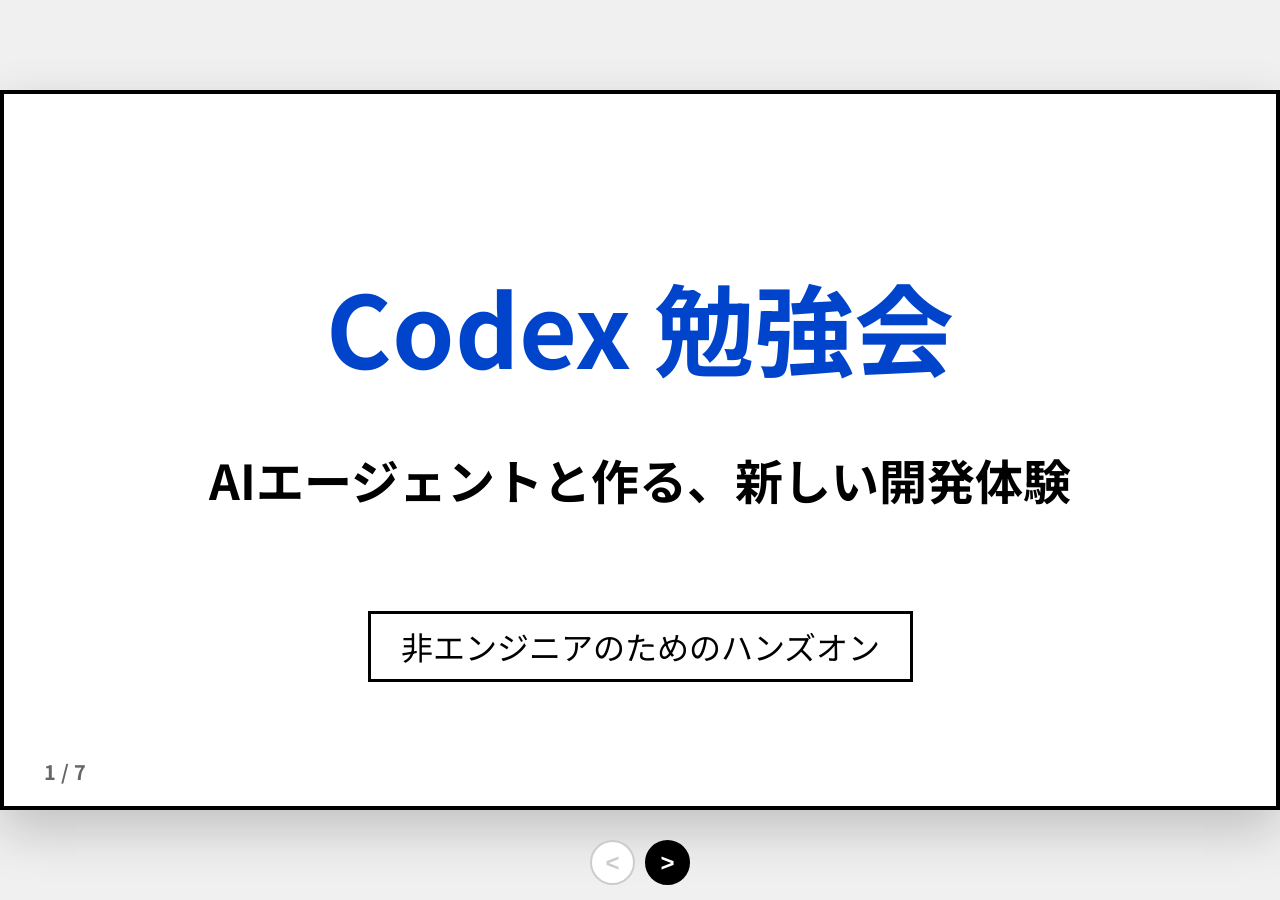
==== docs/index.html @ d0d8f5f4 "refactor(docs): スライドページをpublicからdocsへ移動 - public/index.html を削除  - docs/index.html を追加" ====
<!doctype html>
<html lang="ja">
  <head>
    <meta charset="UTF-8" />
    <meta name="viewport" content="width=device-width, initial-scale=1.0" />
    <title>Codex 勉強会 発表用スライド (16:9 高コントラスト)</title>
    <link rel="preconnect" href="https://fonts.googleapis.com" />
    <link rel="preconnect" href="https://fonts.gstatic.com" crossorigin />
    <link
      href="https://fonts.googleapis.com/css2?family=Noto+Sans+JP:wght@400;700&display=swap"
      rel="stylesheet"
    />
    <link
      rel="stylesheet"
      href="https://cdnjs.cloudflare.com/ajax/libs/font-awesome/6.5.1/css/all.min.css"
    />
    <style>
      /* 1. THE SETUP */
      * {
        box-sizing: border-box;
      }
      body {
        background-color: #f0f0f0;
        margin: 0;
        display: flex;
        flex-direction: column;
        align-items: center;
        justify-content: center;
        min-height: 100vh;
        font-family: "Noto Sans JP", sans-serif;
        overflow: hidden;
      }

      /* 2. SLIDE CONTAINER (16:9 Aspect Ratio) */
      .presentation-viewport {
        width: 1280px;
        height: 720px;
        background-color: #ffffff;
        border: 4px solid #000000;
        position: relative;
        box-shadow: 0 20px 50px rgba(0, 0, 0, 0.2);
        display: flex;
        flex-direction: column;
      }

      .slide {
        display: none;
        width: 100%;
        height: 100%;
        padding: 60px 80px;
        flex-direction: column;
        align-items: center;
        justify-content: center;
        position: absolute;
        top: 0;
        left: 0;
      }

      .slide.active {
        display: flex;
      }

      /* 3. TYPOGRAPHY */
      .slide-title {
        font-size: 64px;
        font-weight: 700;
        margin-bottom: 50px;
        text-align: left;
        width: 100%;
        border-left: 15px solid #0044cc;
        padding-left: 30px;
        color: #000;
      }

      p,
      li,
      td,
      th {
        font-size: 36px;
        line-height: 1.4;
        color: #000;
      }

      /* 4. LAYOUTS */
      .title-layout {
        text-align: center;
      }
      .title-layout h1 {
        font-size: 100px;
        color: #0044cc;
        margin-bottom: 20px;
      }
      .title-layout .subtitle {
        font-size: 48px;
        font-weight: bold;
      }

      .two-column {
        display: grid;
        grid-template-columns: 1fr 1fr;
        gap: 60px;
        width: 100%;
      }

      .tile {
        background-color: #ffffff;
        border: 5px solid #000;
        padding: 40px;
        text-align: center;
      }
      .tile h3 {
        font-size: 44px;
        margin-bottom: 20px;
        text-decoration: underline;
      }

      .bullet-list {
        list-style: none;
        padding: 0;
        width: 100%;
      }
      .bullet-list li {
        position: relative;
        padding-left: 70px;
        margin-bottom: 40px;
      }
      .bullet-list li i {
        position: absolute;
        left: 0;
        top: 10px;
        color: #0044cc;
        font-size: 48px;
      }
      .bullet-list li strong {
        font-size: 44px;
        border-bottom: 3px solid #000;
      }

      .highlight-number {
        font-size: 240px;
        font-weight: 900;
        color: #0044cc;
        line-height: 1;
      }

      /* 5. SMALL NAVIGATION CONTROLS */
      .controls {
        position: fixed;
        bottom: 15px;
        display: flex;
        gap: 10px;
        z-index: 100;
      }

      .nav-btn {
        background-color: #000000;
        color: #ffffff;
        border: 2px solid #000000;
        width: 45px; /* 一回り小さく調整 */
        height: 45px;
        font-size: 24px;
        font-weight: bold;
        cursor: pointer;
        border-radius: 50%;
        display: flex;
        align-items: center;
        justify-content: center;
        transition: all 0.1s;
      }

      .nav-btn:hover {
        background-color: #333333;
      }
      .nav-btn:active {
        transform: scale(0.9);
      }
      .nav-btn:disabled {
        background-color: #ffffff;
        color: #cccccc;
        border-color: #cccccc;
        cursor: not-allowed;
      }

      .slide-number {
        position: absolute;
        bottom: 20px;
        left: 40px;
        font-size: 20px;
        font-weight: bold;
        color: #666;
      }

      /* Timeline */
      .timeline {
        display: flex;
        justify-content: space-between;
        width: 100%;
        margin-top: 50px;
        border-top: 8px solid #000;
        padding-top: 40px;
      }
      .step {
        text-align: center;
        width: 22%;
        font-weight: bold;
        font-size: 34px;
      }
    </style>
  </head>
  <body>
    <div class="presentation-viewport">
      <!-- Slide 1 -->
      <div class="slide active">
        <div class="title-layout">
          <h1>Codex 勉強会</h1>
          <p class="subtitle">AIエージェントと作る、新しい開発体験</p>
          <p
            style="
              margin-top: 50px;
              font-size: 32px;
              border: 3px solid #000;
              display: inline-block;
              padding: 10px 30px;
            "
          >
            非エンジニアのためのハンズオン
          </p>
        </div>
      </div>

      <!-- Slide 2 -->
      <div class="slide">
        <h2 class="slide-title">AIエージェントとは？</h2>
        <div class="two-column">
          <div class="tile">
            <i
              class="fa-solid fa-comments"
              style="font-size: 80px; color: #0044cc"
            ></i>
            <h3>従来のAI</h3>
            <p>「答える」のが仕事<br />（アドバイスまで）</p>
          </div>
          <div class="tile">
            <i
              class="fa-solid fa-robot"
              style="font-size: 80px; color: #0044cc"
            ></i>
            <h3>エージェント</h3>
            <p>「動く」のが仕事<br />（作業の完遂まで）</p>
          </div>
        </div>
      </div>

      <!-- Slide 3 -->
      <div class="slide">
        <h2 class="slide-title">Codex の特徴</h2>
        <ul class="bullet-list">
          <li>
            <i class="fa-solid fa-terminal"></i> <strong>黒い画面で操作</strong
            ><br />PCに直接命令を届けます。
          </li>
          <li>
            <i class="fa-solid fa-code"></i> <strong>言葉をプログラムに</strong
            ><br />やりたいことを説明するだけ。
          </li>
          <li>
            <i class="fa-solid fa-credit-card"></i>
            <strong>ChatGPT 有料版</strong><br />既存のアカウントで即利用可能。
          </li>
        </ul>
      </div>

      <!-- Slide 4 -->
      <div class="slide">
        <h2 class="slide-title">今だけのメリット</h2>
        <div class="content-area">
          <div class="highlight-number">2x</div>
          <p style="font-size: 48px; font-weight: bold">
            利用上限が「2倍」にアップ中！
          </p>
          <p style="margin-top: 20px">たっぷり試せる最高のタイミングです。</p>
        </div>
      </div>

      <!-- Slide 5 -->
      <div class="slide">
        <h2 class="slide-title">指示書：AGENTS.md</h2>
        <div class="two-column">
          <div class="tile">
            <p style="font-weight: bold; font-size: 40px">
              プロジェクトの「法典」
            </p>
            <p>AIが最初に読み込み、<br />ルールを理解します。</p>
          </div>
          <div>
            <ul class="bullet-list">
              <li>仕様の書き込み</li>
              <li>手順の指定</li>
              <li>繰り返しの説明を省く</li>
            </ul>
          </div>
        </div>
      </div>

      <!-- Slide 6 -->
      <div class="slide">
        <h2 class="slide-title">本日のゴール</h2>
        <div class="timeline">
          <div class="step">画面に<br />慣れる</div>
          <div class="step">指示を<br />書く</div>
          <div class="step">AIが<br />作る</div>
          <div class="step">動く！<br />を体験</div>
        </div>
        <div
          style="
            margin-top: 80px;
            background-color: #ffff00;
            padding: 40px;
            border: 5px solid #000;
            width: 100%;
            text-align: center;
          "
        >
          <p style="font-size: 50px; font-weight: 900">
            「説明する力」が「開発力」になる
          </p>
        </div>
      </div>

      <!-- Slide 7 -->
      <div class="slide">
        <div class="title-layout">
          <h1 style="font-size: 150px">Q & A</h1>
          <p class="subtitle">ご質問はありますか？</p>
          <p
            style="
              margin-top: 100px;
              font-size: 40px;
              background: #0044cc;
              color: #fff;
              padding: 20px 50px;
            "
          >
            ハンズオンを始めましょう！
          </p>
        </div>
      </div>

      <div class="slide-number" id="pageNum">1 / 7</div>
    </div>

    <div class="controls">
      <button class="nav-btn" id="prevBtn" onclick="changeSlide(-1)" disabled>
        &lt;
      </button>
      <button class="nav-btn" id="nextBtn" onclick="changeSlide(1)">
        &gt;
      </button>
    </div>

    <script>
      let currentSlide = 0;
      const slides = document.querySelectorAll(".slide");
      const prevBtn = document.getElementById("prevBtn");
      const nextBtn = document.getElementById("nextBtn");
      const pageNum = document.getElementById("pageNum");

      function changeSlide(direction) {
        slides[currentSlide].classList.remove("active");
        currentSlide += direction;

        if (currentSlide < 0) currentSlide = 0;
        if (currentSlide >= slides.length) currentSlide = slides.length - 1;

        slides[currentSlide].classList.add("active");

        // ボタンの制御
        prevBtn.disabled = currentSlide === 0;
        nextBtn.disabled = currentSlide === slides.length - 1;

        // ページ番号更新
        pageNum.textContent = `${currentSlide + 1} / ${slides.length}`;
      }

      // キーボード操作
      document.addEventListener("keydown", (e) => {
        if (e.key === "ArrowRight" || e.key === " " || e.key === "Enter")
          changeSlide(1);
        if (e.key === "ArrowLeft") changeSlide(-1);
      });
    </script>
  </body>
</html>
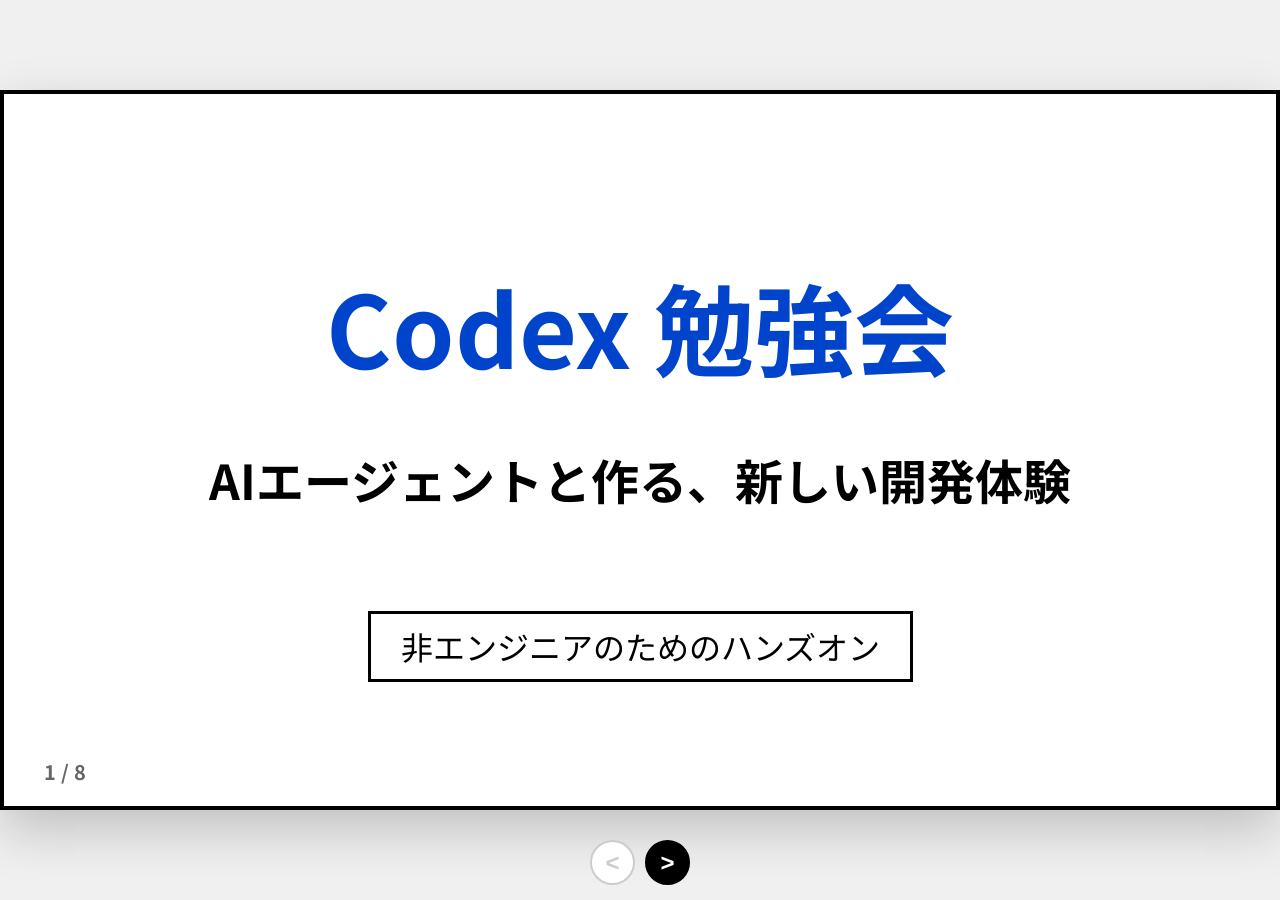
==== commit f0d98281: "feat(docs): CodexとClaude Codeの比較スライドを追加 - 比較表のスタイルを追加  - Codex vs Claude Codeの新規スライドを追加  - 総スライド数表示を" ====
--- a/docs/index.html
+++ b/docs/index.html
@@ -143,6 +143,28 @@
         line-height: 1;
       }
 
+      /* Comparison Table */
+      .compare-table {
+        width: 100%;
+        border-collapse: collapse;
+        margin-top: 20px;
+      }
+      .compare-table th,
+      .compare-table td {
+        border: 3px solid #000;
+        padding: 20px;
+        text-align: center;
+      }
+      .compare-table th {
+        background-color: #eee;
+        font-weight: bold;
+      }
+      .compare-table .label {
+        text-align: left;
+        background-color: #f9f9f9;
+        width: 250px;
+      }
+
       /* 5. SMALL NAVIGATION CONTROLS */
       .controls {
         position: fixed;
@@ -156,7 +178,7 @@
         background-color: #000000;
         color: #ffffff;
         border: 2px solid #000000;
-        width: 45px; /* 一回り小さく調整 */
+        width: 45px;
         height: 45px;
         font-size: 24px;
         font-weight: bold;
@@ -270,6 +292,50 @@
         </ul>
       </div>
 
+      <!-- New Slide: Comparison -->
+      <div class="slide">
+        <h2 class="slide-title">Codex vs Claude Code</h2>
+        <table class="compare-table">
+          <thead>
+            <tr>
+              <th class="label">比較項目</th>
+              <th style="color: #0044cc">Codex (OpenAI)</th>
+              <th>Claude Code (Anthropic)</th>
+            </tr>
+          </thead>
+          <tbody>
+            <tr>
+              <td class="label">主な強み</td>
+              <td>ChatGPTとの高い親和性</td>
+              <td>論理的思考と正確なコード</td>
+            </tr>
+            <tr>
+              <td class="label">始めやすさ</td>
+              <td>◎ (Plusユーザーは即可能)</td>
+              <td>△ (API設定が必要な場合も)</td>
+            </tr>
+            <tr>
+              <td class="label">利用料金</td>
+              <td>月額定額内</td>
+              <td>従量課金 / プラン別</td>
+            </tr>
+          </tbody>
+        </table>
+        <p
+          style="
+            margin-top: 30px;
+            font-size: 28px;
+            text-align: center;
+            width: 100%;
+          "
+        >
+          <strong>結論：</strong> 本日は「一番手軽に始められる」<strong
+            >Codex</strong
+          >
+          を使います。
+        </p>
+      </div>
+
       <!-- Slide 4 -->
       <div class="slide">
         <h2 class="slide-title">今だけのメリット</h2>
@@ -346,7 +412,7 @@
         </div>
       </div>
 
-      <div class="slide-number" id="pageNum">1 / 7</div>
+      <div class="slide-number" id="pageNum">1 / 8</div>
     </div>
 
     <div class="controls">
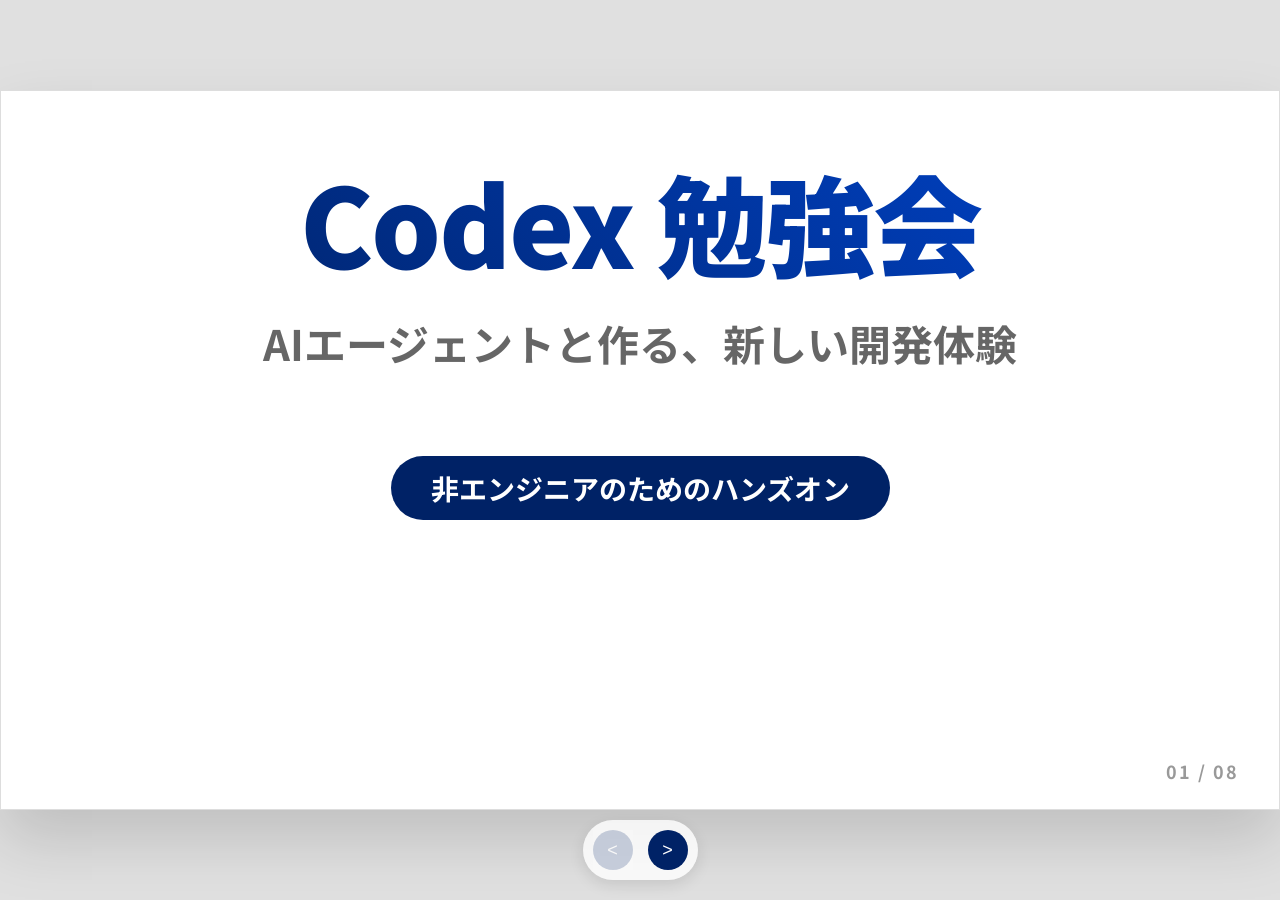
==== commit f95f2d24: "feat(docs): スライドデザインをプレミアム版に刷新 - 配色やタイポグラフィをCSS変数ベースで再設計  - カード・比較表・タイムラインなど各セクションのUIを改善  - ページ番号表示を" ====
--- a/docs/index.html
+++ b/docs/index.html
@@ -3,11 +3,11 @@
   <head>
     <meta charset="UTF-8" />
     <meta name="viewport" content="width=device-width, initial-scale=1.0" />
-    <title>Codex 勉強会 発表用スライド (16:9 高コントラスト)</title>
+    <title>Codex 勉強会 発表用スライド (16:9 プレミアムエディション)</title>
     <link rel="preconnect" href="https://fonts.googleapis.com" />
     <link rel="preconnect" href="https://fonts.gstatic.com" crossorigin />
     <link
-      href="https://fonts.googleapis.com/css2?family=Noto+Sans+JP:wght@400;700&display=swap"
+      href="https://fonts.googleapis.com/css2?family=Noto+Sans+JP:wght@400;700;900&display=swap"
       rel="stylesheet"
     />
     <link
@@ -15,12 +15,20 @@
       href="https://cdnjs.cloudflare.com/ajax/libs/font-awesome/6.5.1/css/all.min.css"
     />
     <style>
-      /* 1. THE SETUP */
+      /* 1. 全体設定 */
       * {
         box-sizing: border-box;
       }
+      :root {
+        --primary: #0044cc;
+        --accent: #00d4ff;
+        --bg: #f8f9fa;
+        --text: #1a1a1a;
+        --dark-blue: #002266;
+      }
+
       body {
-        background-color: #f0f0f0;
+        background-color: #e0e0e0;
         margin: 0;
         display: flex;
         flex-direction: column;
@@ -31,87 +39,124 @@
         overflow: hidden;
       }
 
-      /* 2. SLIDE CONTAINER (16:9 Aspect Ratio) */
+      /* 2. スライドコンテナ (16:9) */
       .presentation-viewport {
         width: 1280px;
         height: 720px;
         background-color: #ffffff;
-        border: 4px solid #000000;
+        border: 1px solid #ddd;
         position: relative;
-        box-shadow: 0 20px 50px rgba(0, 0, 0, 0.2);
+        box-shadow: 0 30px 60px rgba(0, 0, 0, 0.15);
         display: flex;
         flex-direction: column;
+        overflow: hidden;
       }
 
       .slide {
         display: none;
         width: 100%;
         height: 100%;
-        padding: 60px 80px;
+        padding: 50px 80px;
         flex-direction: column;
-        align-items: center;
-        justify-content: center;
         position: absolute;
         top: 0;
         left: 0;
+        transition: opacity 0.3s ease-in-out;
       }
 
       .slide.active {
         display: flex;
       }
 
-      /* 3. TYPOGRAPHY */
+      /* 3. タイポグラフィと装飾 */
       .slide-title {
-        font-size: 64px;
-        font-weight: 700;
-        margin-bottom: 50px;
+        font-size: 56px;
+        font-weight: 900;
+        margin-bottom: 40px;
         text-align: left;
         width: 100%;
-        border-left: 15px solid #0044cc;
-        padding-left: 30px;
-        color: #000;
+        display: flex;
+        align-items: center;
+        color: var(--dark-blue);
+      }
+
+      .slide-title::before {
+        content: "";
+        width: 12px;
+        height: 60px;
+        background: linear-gradient(to bottom, var(--primary), var(--accent));
+        margin-right: 25px;
+        border-radius: 4px;
       }
 
       p,
       li,
       td,
       th {
-        font-size: 36px;
-        line-height: 1.4;
-        color: #000;
-      }
-
-      /* 4. LAYOUTS */
+        font-size: 32px;
+        line-height: 1.5;
+        color: var(--text);
+      }
+
+      /* 4. レイアウトパーツ */
       .title-layout {
         text-align: center;
+        justify-content: center;
+        height: 100%;
       }
       .title-layout h1 {
-        font-size: 100px;
-        color: #0044cc;
-        margin-bottom: 20px;
+        font-size: 110px;
+        font-weight: 900;
+        color: var(--primary);
+        margin: 0;
+        letter-spacing: -2px;
+        background: linear-gradient(45deg, var(--dark-blue), var(--primary));
+        -webkit-background-clip: text;
+        -webkit-text-fill-color: transparent;
       }
       .title-layout .subtitle {
-        font-size: 48px;
+        font-size: 42px;
+        font-weight: bold;
+        margin-top: 10px;
+        color: #666;
+      }
+      .title-badge {
+        margin-top: 40px;
+        font-size: 28px;
+        background: var(--dark-blue);
+        color: white;
+        display: inline-block;
+        padding: 12px 40px;
+        border-radius: 50px;
         font-weight: bold;
       }
 
       .two-column {
         display: grid;
         grid-template-columns: 1fr 1fr;
-        gap: 60px;
-        width: 100%;
-      }
-
-      .tile {
-        background-color: #ffffff;
-        border: 5px solid #000;
-        padding: 40px;
+        gap: 40px;
+        width: 100%;
+        align-items: center;
+      }
+
+      .card {
+        background-color: #fff;
+        border: 2px solid #eee;
+        padding: 35px;
+        border-radius: 20px;
         text-align: center;
-      }
-      .tile h3 {
-        font-size: 44px;
+        box-shadow: 0 10px 20px rgba(0, 0, 0, 0.05);
+        height: 100%;
+      }
+      .card i {
+        font-size: 70px;
         margin-bottom: 20px;
-        text-decoration: underline;
+        color: var(--primary);
+      }
+      .card h3 {
+        font-size: 40px;
+        margin: 0 0 15px 0;
+        color: var(--dark-blue);
       }
 
       .bullet-list {
@@ -121,159 +166,200 @@
       }
       .bullet-list li {
         position: relative;
-        padding-left: 70px;
-        margin-bottom: 40px;
+        padding-left: 80px;
+        margin-bottom: 30px;
       }
       .bullet-list li i {
         position: absolute;
         left: 0;
         top: 10px;
-        color: #0044cc;
-        font-size: 48px;
+        color: var(--primary);
+        font-size: 44px;
       }
       .bullet-list li strong {
-        font-size: 44px;
-        border-bottom: 3px solid #000;
-      }
-
-      .highlight-number {
-        font-size: 240px;
-        font-weight: 900;
-        color: #0044cc;
-        line-height: 1;
+        font-size: 38px;
+        color: var(--dark-blue);
       }
 
       /* Comparison Table */
       .compare-table {
         width: 100%;
-        border-collapse: collapse;
-        margin-top: 20px;
+        border-collapse: separate;
+        border-spacing: 0;
+        margin-top: 10px;
+        border-radius: 15px;
+        overflow: hidden;
+        border: 2px solid #ddd;
       }
       .compare-table th,
       .compare-table td {
-        border: 3px solid #000;
         padding: 20px;
         text-align: center;
+        border-bottom: 1px solid #ddd;
       }
       .compare-table th {
-        background-color: #eee;
-        font-weight: bold;
+        background-color: #f4f7ff;
+        color: var(--dark-blue);
+        font-size: 28px;
+      }
+      .compare-table td {
+        font-size: 26px;
       }
       .compare-table .label {
         text-align: left;
-        background-color: #f9f9f9;
-        width: 250px;
-      }
-
-      /* 5. SMALL NAVIGATION CONTROLS */
+        background-color: #fafafa;
+        font-weight: bold;
+        width: 220px;
+      }
+      .compare-table .highlight-col {
+        background-color: #f0f4ff;
+        font-weight: bold;
+        border-left: 2px solid var(--primary);
+        border-right: 2px solid var(--primary);
+      }
+
+      .highlight-box {
+        background: linear-gradient(135deg, #fff700, #ffea00);
+        padding: 30px;
+        border-radius: 20px;
+        border: 2px solid #000;
+        width: 100%;
+        text-align: center;
+        margin-top: 20px;
+      }
+
+      /* 5. ナビゲーション */
       .controls {
         position: fixed;
-        bottom: 15px;
-        display: flex;
-        gap: 10px;
+        bottom: 20px;
+        display: flex;
+        gap: 15px;
         z-index: 100;
+        background: rgba(255, 255, 255, 0.8);
+        padding: 10px;
+        border-radius: 40px;
+        backdrop-filter: blur(10px);
+        box-shadow: 0 5px 15px rgba(0, 0, 0, 0.1);
       }
 
       .nav-btn {
-        background-color: #000000;
+        background-color: var(--dark-blue);
         color: #ffffff;
-        border: 2px solid #000000;
-        width: 45px;
-        height: 45px;
-        font-size: 24px;
-        font-weight: bold;
+        border: none;
+        width: 40px;
+        height: 40px;
+        font-size: 18px;
         cursor: pointer;
         border-radius: 50%;
         display: flex;
         align-items: center;
         justify-content: center;
-        transition: all 0.1s;
-      }
-
-      .nav-btn:hover {
-        background-color: #333333;
-      }
-      .nav-btn:active {
-        transform: scale(0.9);
+        transition: all 0.2s;
+      }
+
+      .nav-btn:hover:not(:disabled) {
+        transform: translateY(-2px);
+        background-color: var(--primary);
       }
       .nav-btn:disabled {
-        background-color: #ffffff;
-        color: #cccccc;
-        border-color: #cccccc;
+        opacity: 0.2;
         cursor: not-allowed;
       }
 
       .slide-number {
         position: absolute;
-        bottom: 20px;
-        left: 40px;
-        font-size: 20px;
+        bottom: 25px;
+        right: 40px;
+        font-size: 18px;
         font-weight: bold;
-        color: #666;
-      }
-
-      /* Timeline */
+        color: #999;
+        letter-spacing: 2px;
+      }
+
+      /* タイムラインの修正（見切れ防止） */
       .timeline {
         display: flex;
         justify-content: space-between;
         width: 100%;
-        margin-top: 50px;
-        border-top: 8px solid #000;
-        padding-top: 40px;
+        margin-top: 30px;
+        padding-top: 30px;
+        position: relative;
+      }
+      .timeline::before {
+        content: "";
+        position: absolute;
+        top: 0;
+        left: 5%;
+        width: 90%;
+        height: 4px;
+        background: #ddd;
       }
       .step {
         text-align: center;
-        width: 22%;
+        width: 24%;
+        position: relative;
+      }
+      .step::after {
+        content: "";
+        position: absolute;
+        top: -10px;
+        left: 50%;
+        transform: translateX(-50%);
+        width: 16px;
+        height: 16px;
+        background: var(--primary);
+        border-radius: 50%;
+      }
+      .step-label {
         font-weight: bold;
-        font-size: 34px;
+        font-size: 28px;
+        margin-top: 15px;
+        color: var(--dark-blue);
       }
     </style>
   </head>
   <body>
     <div class="presentation-viewport">
-      <!-- Slide 1 -->
+      <!-- Slide 1: タイトル -->
       <div class="slide active">
         <div class="title-layout">
           <h1>Codex 勉強会</h1>
           <p class="subtitle">AIエージェントと作る、新しい開発体験</p>
-          <p
-            style="
-              margin-top: 50px;
-              font-size: 32px;
-              border: 3px solid #000;
-              display: inline-block;
-              padding: 10px 30px;
-            "
-          >
-            非エンジニアのためのハンズオン
-          </p>
-        </div>
-      </div>
-
-      <!-- Slide 2 -->
+          <div class="title-badge">非エンジニアのためのハンズオン</div>
+        </div>
+      </div>
+
+      <!-- Slide 2: 定義 -->
       <div class="slide">
         <h2 class="slide-title">AIエージェントとは？</h2>
         <div class="two-column">
-          <div class="tile">
-            <i
-              class="fa-solid fa-comments"
-              style="font-size: 80px; color: #0044cc"
-            ></i>
+          <div class="card">
+            <i class="fa-solid fa-comments"></i>
             <h3>従来のAI</h3>
-            <p>「答える」のが仕事<br />（アドバイスまで）</p>
-          </div>
-          <div class="tile">
-            <i
-              class="fa-solid fa-robot"
-              style="font-size: 80px; color: #0044cc"
-            ></i>
+            <p>
+              <strong>「答える」</strong>のが仕事<br /><span
+                style="font-size: 0.8em; color: #666"
+                >（アドバイスまで）</span
+              >
+            </p>
+          </div>
+          <div
+            class="card"
+            style="border-color: var(--primary); background: #f0f7ff"
+          >
+            <i class="fa-solid fa-robot"></i>
             <h3>エージェント</h3>
-            <p>「動く」のが仕事<br />（作業の完遂まで）</p>
-          </div>
-        </div>
-      </div>
-
-      <!-- Slide 3 -->
+            <p>
+              <strong>「動く」</strong>のが仕事<br /><span
+                style="font-size: 0.8em; color: #666"
+                >（作業の完遂まで）</span
+              >
+            </p>
+          </div>
+        </div>
+      </div>
+
+      <!-- Slide 3: 特徴 -->
       <div class="slide">
         <h2 class="slide-title">Codex の特徴</h2>
         <ul class="bullet-list">
@@ -282,137 +368,165 @@
             ><br />PCに直接命令を届けます。
           </li>
           <li>
-            <i class="fa-solid fa-code"></i> <strong>言葉をプログラムに</strong
+            <i class="fa-solid fa-code-merge"></i>
+            <strong>言葉をプログラムに</strong
             ><br />やりたいことを説明するだけ。
           </li>
           <li>
-            <i class="fa-solid fa-credit-card"></i>
+            <i class="fa-solid fa-circle-check"></i>
             <strong>ChatGPT 有料版</strong><br />既存のアカウントで即利用可能。
           </li>
         </ul>
       </div>
 
-      <!-- New Slide: Comparison -->
+      <!-- Slide 4: 比較 -->
       <div class="slide">
         <h2 class="slide-title">Codex vs Claude Code</h2>
         <table class="compare-table">
           <thead>
             <tr>
               <th class="label">比較項目</th>
-              <th style="color: #0044cc">Codex (OpenAI)</th>
-              <th>Claude Code (Anthropic)</th>
+              <th class="highlight-col">Codex</th>
+              <th>Claude Code</th>
             </tr>
           </thead>
           <tbody>
             <tr>
               <td class="label">主な強み</td>
-              <td>ChatGPTとの高い親和性</td>
-              <td>論理的思考と正確なコード</td>
+              <td class="highlight-col">ChatGPTとの親和性</td>
+              <td>論理的な正確さ</td>
             </tr>
             <tr>
               <td class="label">始めやすさ</td>
-              <td>◎ (Plusユーザーは即可能)</td>
-              <td>△ (API設定が必要な場合も)</td>
+              <td class="highlight-col">◎ (Plusユーザー)</td>
+              <td>△ (API設定など)</td>
             </tr>
             <tr>
-              <td class="label">利用料金</td>
-              <td>月額定額内</td>
-              <td>従量課金 / プラン別</td>
+              <td class="label">料金体系</td>
+              <td class="highlight-col">月額定額内</td>
+              <td>従量課金</td>
             </tr>
           </tbody>
         </table>
         <p
           style="
-            margin-top: 30px;
+            margin-top: 25px;
             font-size: 28px;
             text-align: center;
-            width: 100%;
+            color: var(--primary);
+            font-weight: bold;
           "
         >
-          <strong>結論：</strong> 本日は「一番手軽に始められる」<strong
-            >Codex</strong
+          手軽に始められる「Codex」を本日使います
+        </p>
+      </div>
+
+      <!-- Slide 5: メリット -->
+      <div class="slide">
+        <h2 class="slide-title">今だけのメリット</h2>
+        <div
+          style="
+            display: flex;
+            align-items: center;
+            justify-content: center;
+            gap: 40px;
+          "
+        >
+          <div
+            style="
+              font-size: 200px;
+              font-weight: 900;
+              color: var(--primary);
+              line-height: 1;
+            "
           >
-          を使います。
-        </p>
-      </div>
-
-      <!-- Slide 4 -->
-      <div class="slide">
-        <h2 class="slide-title">今だけのメリット</h2>
-        <div class="content-area">
-          <div class="highlight-number">2x</div>
-          <p style="font-size: 48px; font-weight: bold">
-            利用上限が「2倍」にアップ中！
-          </p>
-          <p style="margin-top: 20px">たっぷり試せる最高のタイミングです。</p>
-        </div>
-      </div>
-
-      <!-- Slide 5 -->
+            2x
+          </div>
+          <div>
+            <p style="font-size: 44px; font-weight: bold; margin: 0">
+              利用上限が「2倍」！
+            </p>
+            <p style="margin-top: 10px; color: #666">
+              たっぷり試せる最高のタイミングです。
+            </p>
+          </div>
+        </div>
+      </div>
+
+      <!-- Slide 6: 指示書 -->
       <div class="slide">
         <h2 class="slide-title">指示書：AGENTS.md</h2>
-        <div class="two-column">
-          <div class="tile">
-            <p style="font-weight: bold; font-size: 40px">
+        <div class="two-column" style="align-items: flex-start">
+          <div class="card">
+            <p
+              style="font-weight: bold; font-size: 38px; color: var(--primary)"
+            >
               プロジェクトの「法典」
             </p>
-            <p>AIが最初に読み込み、<br />ルールを理解します。</p>
-          </div>
-          <div>
-            <ul class="bullet-list">
-              <li>仕様の書き込み</li>
-              <li>手順の指定</li>
-              <li>繰り返しの説明を省く</li>
-            </ul>
-          </div>
-        </div>
-      </div>
-
-      <!-- Slide 6 -->
+            <p style="font-size: 28px; text-align: left; margin-top: 20px">
+              AIが最初に読み込み、<br />基本ルールを自動で理解します。
+            </p>
+          </div>
+          <ul class="bullet-list" style="margin-top: 10px">
+            <li style="font-size: 28px; margin-bottom: 20px">
+              <i class="fa-solid fa-check-double" style="font-size: 32px"></i>
+              仕様の書き込み
+            </li>
+            <li style="font-size: 28px; margin-bottom: 20px">
+              <i class="fa-solid fa-check-double" style="font-size: 32px"></i>
+              手順の指定
+            </li>
+            <li style="font-size: 28px; margin-bottom: 20px">
+              <i class="fa-solid fa-check-double" style="font-size: 32px"></i>
+              繰り返しの説明を省く
+            </li>
+          </ul>
+        </div>
+      </div>
+
+      <!-- Slide 7: ゴール -->
       <div class="slide">
         <h2 class="slide-title">本日のゴール</h2>
         <div class="timeline">
-          <div class="step">画面に<br />慣れる</div>
-          <div class="step">指示を<br />書く</div>
-          <div class="step">AIが<br />作る</div>
-          <div class="step">動く！<br />を体験</div>
-        </div>
-        <div
-          style="
-            margin-top: 80px;
-            background-color: #ffff00;
-            padding: 40px;
-            border: 5px solid #000;
-            width: 100%;
-            text-align: center;
-          "
-        >
-          <p style="font-size: 50px; font-weight: 900">
+          <div class="step">
+            <div class="step-label">画面に<br />慣れる</div>
+          </div>
+          <div class="step">
+            <div class="step-label">指示を<br />書く</div>
+          </div>
+          <div class="step">
+            <div class="step-label">AIが<br />作る</div>
+          </div>
+          <div class="step">
+            <div class="step-label">動く！<br />を体験</div>
+          </div>
+        </div>
+        <div class="highlight-box">
+          <p style="font-size: 42px; font-weight: 900; margin: 0; color: #000">
             「説明する力」が「開発力」になる
           </p>
         </div>
       </div>
 
-      <!-- Slide 7 -->
+      <!-- Slide 8: Q&A -->
       <div class="slide">
         <div class="title-layout">
           <h1 style="font-size: 150px">Q & A</h1>
-          <p class="subtitle">ご質問はありますか？</p>
-          <p
+          <p class="subtitle" style="font-size: 48px">ご質問はありますか？</p>
+          <div
             style="
-              margin-top: 100px;
-              font-size: 40px;
-              background: #0044cc;
-              color: #fff;
-              padding: 20px 50px;
+              margin-top: 60px;
+              font-size: 36px;
+              color: var(--primary);
+              font-weight: bold;
             "
           >
-            ハンズオンを始めましょう！
-          </p>
-        </div>
-      </div>
-
-      <div class="slide-number" id="pageNum">1 / 8</div>
+            準備ができたらハンズオン開始！
+          </div>
+        </div>
+      </div>
+
+      <div class="slide-number" id="pageNum">01 / 08</div>
     </div>
 
     <div class="controls">
@@ -444,8 +558,10 @@
         prevBtn.disabled = currentSlide === 0;
         nextBtn.disabled = currentSlide === slides.length - 1;
 
-        // ページ番号更新
-        pageNum.textContent = `${currentSlide + 1} / ${slides.length}`;
+        // ページ番号更新 (01 / 08 形式)
+        const currentNum = String(currentSlide + 1).padStart(2, "0");
+        const totalNum = String(slides.length).padStart(2, "0");
+        pageNum.textContent = `${currentNum} / ${totalNum}`;
       }
 
       // キーボード操作
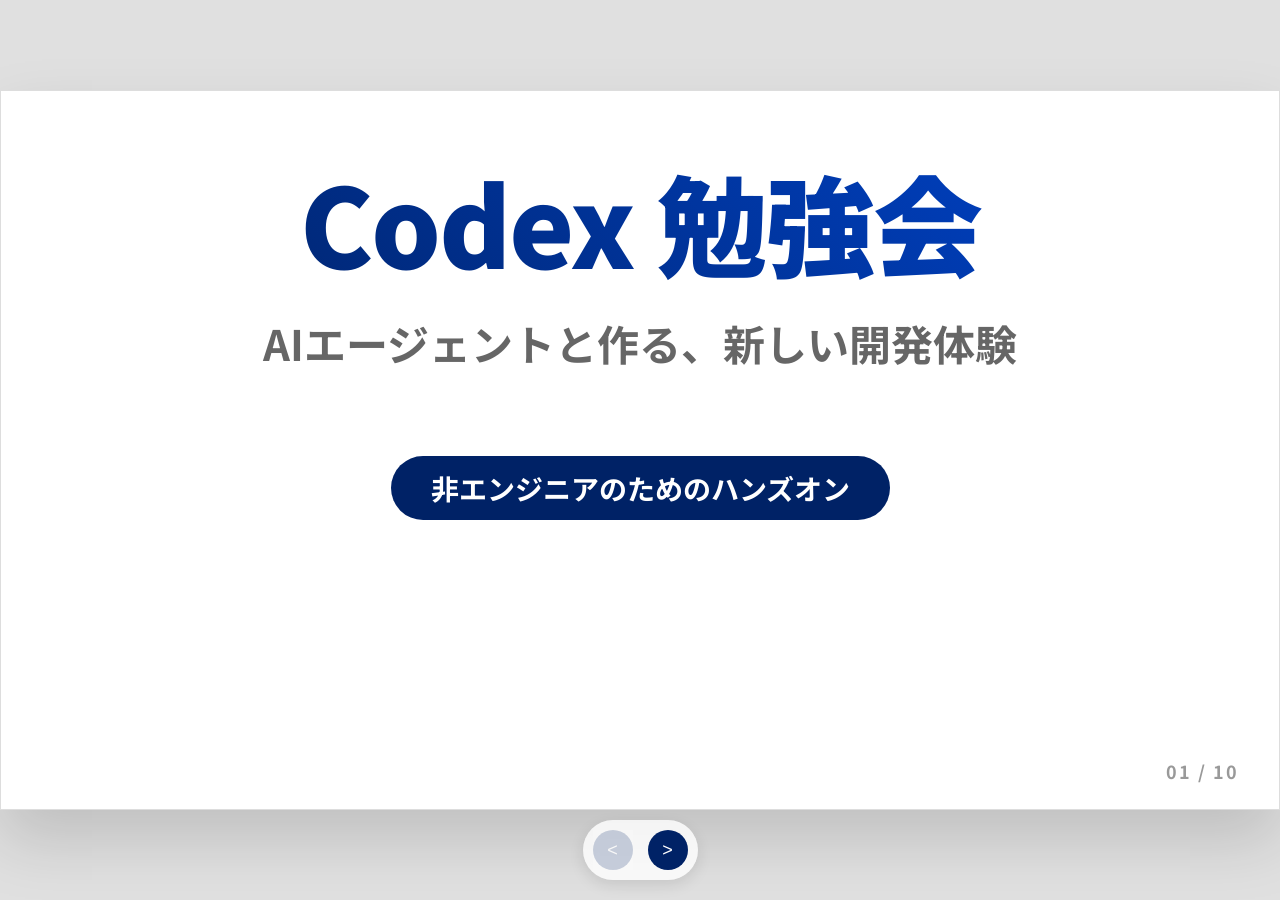
==== commit a2e11019: "feat(docs): 注意点と比較補足のスライドを追加 - Claude Codeに劣る点と全体的な注意点の2スライドを追加  - 比較表の文言を契約・設定観点で更新  - 総ページ数を10枚表示へ" ====
--- a/docs/index.html
+++ b/docs/index.html
@@ -25,6 +25,8 @@
         --bg: #f8f9fa;
         --text: #1a1a1a;
         --dark-blue: #002266;
+        --danger: #cc0000;
+        --warning: #f39c12;
       }
 
       body {
@@ -276,7 +278,6 @@
         letter-spacing: 2px;
       }
 
-      /* タイムラインの修正（見切れ防止） */
       .timeline {
         display: flex;
         justify-content: space-between;
@@ -315,6 +316,14 @@
         font-size: 28px;
         margin-top: 15px;
         color: var(--dark-blue);
+      }
+
+      /* Icon Colors */
+      .danger-list li i {
+        color: var(--danger) !important;
+      }
+      .warning-list li i {
+        color: var(--warning) !important;
       }
     </style>
   </head>
@@ -399,12 +408,12 @@
             <tr>
               <td class="label">始めやすさ</td>
               <td class="highlight-col">◎ (Plusユーザー)</td>
-              <td>△ (API設定など)</td>
+              <td>△ (別途契約/設定)</td>
             </tr>
             <tr>
-              <td class="label">料金体系</td>
-              <td class="highlight-col">月額定額内</td>
-              <td>従量課金</td>
+              <td class="label">契約形態</td>
+              <td class="highlight-col">ChatGPT Plus内で完結</td>
+              <td>新たな定額契約等が必要</td>
             </tr>
           </tbody>
         </table>
@@ -453,7 +462,61 @@
         </div>
       </div>
 
-      <!-- Slide 6: 指示書 -->
+      <!-- Slide 6: 正直な話 (Claudeに劣る点) -->
+      <div class="slide">
+        <h2 class="slide-title">正直な話：Claude Codeに劣る点</h2>
+        <ul class="bullet-list warning-list">
+          <li>
+            <i class="fa-solid fa-magnifying-glass"></i>
+            <strong>ネット上の情報量</strong><br />Claude
+            Codeの方がコミュニティや知見が豊富です。
+          </li>
+          <li>
+            <i class="fa-solid fa-gears"></i>
+            <strong>機能の豊富さ・使い勝手</strong
+            ><br />プロ向けツールとしての洗練度はClaudeがリードしています。
+          </li>
+          <li>
+            <i class="fa-solid fa-brain"></i> <strong>初見の扱いやすさ</strong
+            ><br />Codexは慣れるまで少し無骨に感じる場合があります。
+          </li>
+        </ul>
+        <p
+          style="
+            margin-top: 30px;
+            font-size: 28px;
+            font-weight: bold;
+            color: var(--dark-blue);
+            text-align: center;
+          "
+        >
+          「手軽なCodex」で感覚を掴み、「強力なClaude」へステップアップ
+        </p>
+      </div>
+
+      <!-- Slide 7: デメリット -->
+      <div class="slide">
+        <h2 class="slide-title">全体的な注意点</h2>
+        <ul class="bullet-list danger-list">
+          <li>
+            <i class="fa-solid fa-triangle-exclamation"></i>
+            <strong>「完璧」ではない</strong
+            ><br />間違ったコードを書いたり、ループすることがあります。
+          </li>
+          <li>
+            <i class="fa-solid fa-gauge-high"></i>
+            <strong>メッセージ消費が速い</strong
+            ><br />自動で何度もやり取りするため、上限に達しやすいです。
+          </li>
+          <li>
+            <i class="fa-solid fa-shield-halved"></i>
+            <strong>セキュリティの意識</strong
+            ><br />外部に漏らしてはいけない情報の扱いに注意が必要です。
+          </li>
+        </ul>
+      </div>
+
+      <!-- Slide 8: 指示書 -->
       <div class="slide">
         <h2 class="slide-title">指示書：AGENTS.md</h2>
         <div class="two-column" style="align-items: flex-start">
@@ -484,7 +547,7 @@
         </div>
       </div>
 
-      <!-- Slide 7: ゴール -->
+      <!-- Slide 9: ゴール -->
       <div class="slide">
         <h2 class="slide-title">本日のゴール</h2>
         <div class="timeline">
@@ -508,7 +571,7 @@
         </div>
       </div>
 
-      <!-- Slide 8: Q&A -->
+      <!-- Slide 10: Q&A -->
       <div class="slide">
         <div class="title-layout">
           <h1 style="font-size: 150px">Q & A</h1>
@@ -526,7 +589,7 @@
         </div>
       </div>
 
-      <div class="slide-number" id="pageNum">01 / 08</div>
+      <div class="slide-number" id="pageNum">01 / 10</div>
     </div>
 
     <div class="controls">
@@ -540,36 +603,52 @@
 
     <script>
       let currentSlide = 0;
-      const slides = document.querySelectorAll(".slide");
-      const prevBtn = document.getElementById("prevBtn");
-      const nextBtn = document.getElementById("nextBtn");
-      const pageNum = document.getElementById("pageNum");
 
       function changeSlide(direction) {
+        const slides = document.querySelectorAll(".slide");
+        const prevBtn = document.getElementById("prevBtn");
+        const nextBtn = document.getElementById("nextBtn");
+        const pageNum = document.getElementById("pageNum");
+
+        // 現在のスライドを非表示
         slides[currentSlide].classList.remove("active");
+
+        // インデックスを更新
         currentSlide += direction;
 
+        // 範囲制限
         if (currentSlide < 0) currentSlide = 0;
         if (currentSlide >= slides.length) currentSlide = slides.length - 1;
 
+        // 次のスライドを表示
         slides[currentSlide].classList.add("active");
 
-        // ボタンの制御
+        // ボタンの有効/無効切り替え
         prevBtn.disabled = currentSlide === 0;
         nextBtn.disabled = currentSlide === slides.length - 1;
 
-        // ページ番号更新 (01 / 08 形式)
+        // ページ番号更新
         const currentNum = String(currentSlide + 1).padStart(2, "0");
         const totalNum = String(slides.length).padStart(2, "0");
         pageNum.textContent = `${currentNum} / ${totalNum}`;
       }
 
-      // キーボード操作
+      // キーボード操作のリスナー登録
       document.addEventListener("keydown", (e) => {
-        if (e.key === "ArrowRight" || e.key === " " || e.key === "Enter")
+        if (e.key === "ArrowRight" || e.key === " " || e.key === "Enter") {
+          e.preventDefault();
           changeSlide(1);
-        if (e.key === "ArrowLeft") changeSlide(-1);
+        }
+        if (e.key === "ArrowLeft") {
+          e.preventDefault();
+          changeSlide(-1);
+        }
       });
+
+      // 初期化（念のため）
+      window.onload = () => {
+        changeSlide(0);
+      };
     </script>
   </body>
 </html>
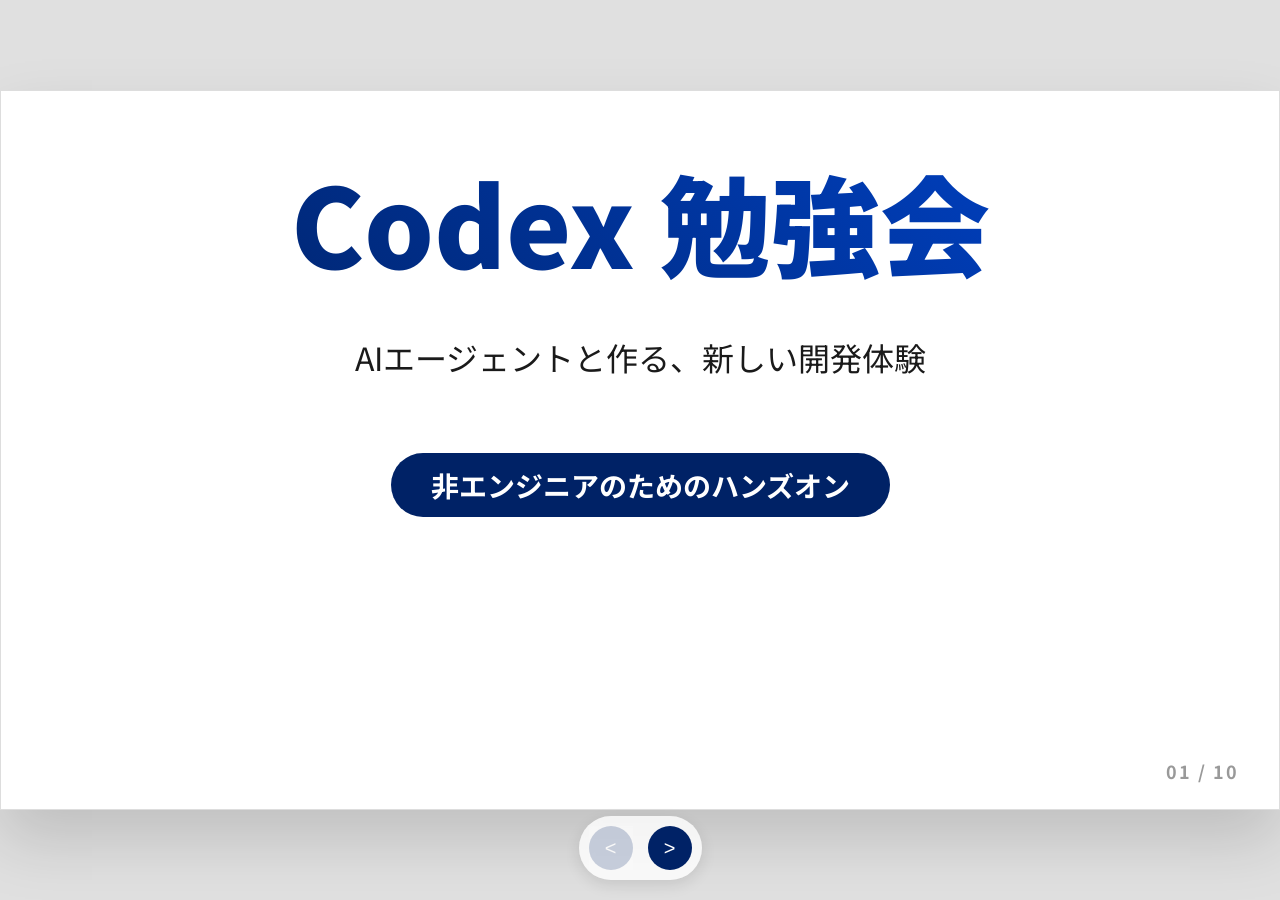
==== commit 4aaa5dc0: "feat(docs): スライドレイアウトと導線を再構成 - 余白調整用のcontent-area/heroレイアウトを追加  - 各スライド構成と文言を見直し、表示要素を整理  - ナビゲーション処" ====
--- a/docs/index.html
+++ b/docs/index.html
@@ -15,7 +15,7 @@
       href="https://cdnjs.cloudflare.com/ajax/libs/font-awesome/6.5.1/css/all.min.css"
     />
     <style>
-      /* 1. 全体設定 */
+      /* 1. Base Settings */
       * {
         box-sizing: border-box;
       }
@@ -27,6 +27,7 @@
         --dark-blue: #002266;
         --danger: #cc0000;
         --warning: #f39c12;
+        --success: #27ae60;
       }
 
       body {
@@ -41,7 +42,7 @@
         overflow: hidden;
       }
 
-      /* 2. スライドコンテナ (16:9) */
+      /* 2. Slide Viewport (16:9) */
       .presentation-viewport {
         width: 1280px;
         height: 720px;
@@ -64,13 +65,22 @@
         top: 0;
         left: 0;
         transition: opacity 0.3s ease-in-out;
+        background: #fff;
       }
 
       .slide.active {
         display: flex;
       }
 
-      /* 3. タイポグラフィと装飾 */
+      .content-area {
+        flex-grow: 1;
+        display: flex;
+        flex-direction: column;
+        justify-content: center;
+        width: 100%;
+      }
+
+      /* 3. Typography & Titles */
       .slide-title {
         font-size: 56px;
         font-weight: 900;
@@ -100,7 +110,7 @@
         color: var(--text);
       }
 
-      /* 4. レイアウトパーツ */
+      /* 4. Layout Components */
       .title-layout {
         text-align: center;
         justify-content: center;
@@ -111,17 +121,11 @@
         font-weight: 900;
         color: var(--primary);
         margin: 0;
-        letter-spacing: -2px;
         background: linear-gradient(45deg, var(--dark-blue), var(--primary));
         -webkit-background-clip: text;
         -webkit-text-fill-color: transparent;
       }
-      .title-layout .subtitle {
-        font-size: 42px;
-        font-weight: bold;
-        margin-top: 10px;
-        color: #666;
-      }
+
       .title-badge {
         margin-top: 40px;
         font-size: 28px;
@@ -161,6 +165,49 @@
         color: var(--dark-blue);
       }
 
+      /* Comparison Table */
+      .compare-table {
+        width: 100%;
+        border-collapse: separate;
+        border-spacing: 0;
+        border-radius: 15px;
+        overflow: hidden;
+        border: 2px solid #ddd;
+      }
+      .compare-table th,
+      .compare-table td {
+        padding: 20px;
+        text-align: center;
+        border-bottom: 1px solid #ddd;
+      }
+      .compare-table th {
+        background-color: #f4f7ff;
+        color: var(--dark-blue);
+        font-size: 28px;
+      }
+      .compare-table td {
+        font-size: 26px;
+      }
+
+      /* Slide 6 Fixed Layout */
+      .hero-layout {
+        display: flex;
+        align-items: center;
+        justify-content: center;
+        gap: 60px;
+        width: 100%;
+      }
+      .hero-big-text {
+        font-size: 220px;
+        font-weight: 900;
+        color: var(--primary);
+        line-height: 1;
+        flex-shrink: 0;
+      }
+      .hero-description {
+        flex-grow: 1;
+      }
+
       .bullet-list {
         list-style: none;
         padding: 0;
@@ -183,43 +230,6 @@
         color: var(--dark-blue);
       }
 
-      /* Comparison Table */
-      .compare-table {
-        width: 100%;
-        border-collapse: separate;
-        border-spacing: 0;
-        margin-top: 10px;
-        border-radius: 15px;
-        overflow: hidden;
-        border: 2px solid #ddd;
-      }
-      .compare-table th,
-      .compare-table td {
-        padding: 20px;
-        text-align: center;
-        border-bottom: 1px solid #ddd;
-      }
-      .compare-table th {
-        background-color: #f4f7ff;
-        color: var(--dark-blue);
-        font-size: 28px;
-      }
-      .compare-table td {
-        font-size: 26px;
-      }
-      .compare-table .label {
-        text-align: left;
-        background-color: #fafafa;
-        font-weight: bold;
-        width: 220px;
-      }
-      .compare-table .highlight-col {
-        background-color: #f0f4ff;
-        font-weight: bold;
-        border-left: 2px solid var(--primary);
-        border-right: 2px solid var(--primary);
-      }
-
       .highlight-box {
         background: linear-gradient(135deg, #fff700, #ffea00);
         padding: 30px;
@@ -230,7 +240,7 @@
         margin-top: 20px;
       }
 
-      /* 5. ナビゲーション */
+      /* 5. Navigation & Controls */
       .controls {
         position: fixed;
         bottom: 20px;
@@ -248,9 +258,9 @@
         background-color: var(--dark-blue);
         color: #ffffff;
         border: none;
-        width: 40px;
-        height: 40px;
-        font-size: 18px;
+        width: 44px;
+        height: 44px;
+        font-size: 20px;
         cursor: pointer;
         border-radius: 50%;
         display: flex;
@@ -311,14 +321,7 @@
         background: var(--primary);
         border-radius: 50%;
       }
-      .step-label {
-        font-weight: bold;
-        font-size: 28px;
-        margin-top: 15px;
-        color: var(--dark-blue);
-      }
-
-      /* Icon Colors */
+
       .danger-list li i {
         color: var(--danger) !important;
       }
@@ -329,7 +332,7 @@
   </head>
   <body>
     <div class="presentation-viewport">
-      <!-- Slide 1: タイトル -->
+      <!-- Slide 1 -->
       <div class="slide active">
         <div class="title-layout">
           <h1>Codex 勉強会</h1>
@@ -338,244 +341,241 @@
         </div>
       </div>
 
-      <!-- Slide 2: 定義 -->
+      <!-- Slide 2 -->
       <div class="slide">
         <h2 class="slide-title">AIエージェントとは？</h2>
-        <div class="two-column">
-          <div class="card">
-            <i class="fa-solid fa-comments"></i>
-            <h3>従来のAI</h3>
-            <p>
-              <strong>「答える」</strong>のが仕事<br /><span
-                style="font-size: 0.8em; color: #666"
-                >（アドバイスまで）</span
+        <div class="content-area">
+          <div class="two-column">
+            <div class="card">
+              <i class="fa-solid fa-comments"></i>
+              <h3>従来のAI</h3>
+              <p>
+                <strong>「答える」</strong>のが仕事<br /><span
+                  style="font-size: 0.8em; color: #666"
+                  >（アドバイスまで）</span
+                >
+              </p>
+            </div>
+            <div
+              class="card"
+              style="border-color: var(--primary); background: #f0f7ff"
+            >
+              <i class="fa-solid fa-robot"></i>
+              <h3>エージェント</h3>
+              <p>
+                <strong>「動く」</strong>のが仕事<br /><span
+                  style="font-size: 0.8em; color: #666"
+                  >（作業の完遂まで）</span
+                >
+              </p>
+            </div>
+          </div>
+        </div>
+      </div>
+
+      <!-- Slide 3 -->
+      <div class="slide">
+        <h2 class="slide-title">Codex の特徴</h2>
+        <div class="content-area">
+          <ul class="bullet-list">
+            <li>
+              <i class="fa-solid fa-terminal"></i>
+              <strong>黒い画面で操作</strong><br />PCに直接命令を届けます。
+            </li>
+            <li>
+              <i class="fa-solid fa-code-merge"></i>
+              <strong>言葉をプログラムに</strong
+              ><br />やりたいことを説明するだけ。
+            </li>
+            <li>
+              <i class="fa-solid fa-circle-check"></i>
+              <strong>ChatGPT 有料版</strong
+              ><br />既存のアカウントで即利用可能。
+            </li>
+          </ul>
+        </div>
+      </div>
+
+      <!-- Slide 4 -->
+      <div class="slide">
+        <h2 class="slide-title">Codex vs Claude Code</h2>
+        <div class="content-area">
+          <table class="compare-table">
+            <thead>
+              <tr>
+                <th>比較項目</th>
+                <th
+                  style="background: #f0f4ff; border: 2px solid var(--primary)"
+                >
+                  Codex
+                </th>
+                <th>Claude Code</th>
+              </tr>
+            </thead>
+            <tbody>
+              <tr>
+                <td>主な強み</td>
+                <td>ChatGPTとの親和性</td>
+                <td>論理的な正確さ</td>
+              </tr>
+              <tr>
+                <td>始めやすさ</td>
+                <td>◎ (Plusユーザー)</td>
+                <td>△ (別途契約)</td>
+              </tr>
+              <tr>
+                <td>契約形態</td>
+                <td>Plus内で完結</td>
+                <td>新たな契約が必要</td>
+              </tr>
+            </tbody>
+          </table>
+        </div>
+      </div>
+
+      <!-- Slide 5 -->
+      <div class="slide">
+        <h2 class="slide-title">正直な話：Claude Codeに劣る点</h2>
+        <div class="content-area">
+          <ul class="bullet-list warning-list">
+            <li>
+              <i class="fa-solid fa-magnifying-glass"></i>
+              <strong>ネット上の情報量</strong><br />Claude
+              Codeの方がコミュニティが豊富。
+            </li>
+            <li>
+              <i class="fa-solid fa-gears"></i> <strong>機能の豊富さ</strong
+              ><br />プロ向けツールとしてはClaudeが洗練。
+            </li>
+            <li>
+              <i class="fa-solid fa-brain"></i> <strong>初見の扱いやすさ</strong
+              ><br />Codexは少し無骨に感じる場合があります。
+            </li>
+          </ul>
+        </div>
+      </div>
+
+      <!-- Slide 6 (Layout Fixed) -->
+      <div class="slide">
+        <h2 class="slide-title">今、Codexを選ぶ最大の理由</h2>
+        <div class="content-area">
+          <div class="hero-layout">
+            <div class="hero-big-text">2x</div>
+            <div class="hero-description">
+              <p
+                style="
+                  font-size: 48px;
+                  font-weight: 900;
+                  color: var(--dark-blue);
+                  margin-bottom: 10px;
+                "
               >
+                利用上限が「2倍」！
+              </p>
+              <p style="font-size: 28px; color: #666; margin-bottom: 30px">
+                （ChatGPT Plusユーザー限定特典）
+              </p>
+              <p
+                style="
+                  font-size: 34px;
+                  color: var(--success);
+                  font-weight: bold;
+                  line-height: 1.2;
+                "
+              >
+                <i class="fa-solid fa-rocket"></i>
+                失敗を恐れず、何度でも<br />試行錯誤できる環境
+              </p>
+            </div>
+          </div>
+        </div>
+      </div>
+
+      <!-- Slide 7 -->
+      <div class="slide">
+        <h2 class="slide-title">利用上の注意点（デメリット）</h2>
+        <div class="content-area">
+          <ul class="bullet-list danger-list">
+            <li>
+              <i class="fa-solid fa-triangle-exclamation"></i>
+              <strong>「完璧」ではない</strong
+              ><br />間違ったコードやループの可能性。
+            </li>
+            <li>
+              <i class="fa-solid fa-gauge-high"></i>
+              <strong>メッセージ消費が速い</strong
+              ><br />自動連投のため上限に達しやすい。
+            </li>
+            <li>
+              <i class="fa-solid fa-shield-halved"></i>
+              <strong>セキュリティの意識</strong
+              ><br />機密情報の入力には注意が必要です。
+            </li>
+          </ul>
+        </div>
+      </div>
+
+      <!-- Slide 8 -->
+      <div class="slide">
+        <h2 class="slide-title">指示書：AGENTS.md</h2>
+        <div class="content-area">
+          <div class="two-column">
+            <div class="card">
+              <p
+                style="
+                  font-weight: bold;
+                  font-size: 38px;
+                  color: var(--primary);
+                "
+              >
+                プロジェクトの「法典」
+              </p>
+              <p style="font-size: 28px; text-align: left; margin-top: 20px">
+                AIが最初に読み込み、基本ルールを自動で理解します。
+              </p>
+            </div>
+            <ul class="bullet-list">
+              <li><i class="fa-solid fa-check"></i> 仕様の書き込み</li>
+              <li><i class="fa-solid fa-check"></i> 手順の指定</li>
+              <li><i class="fa-solid fa-check"></i> 再説明を省く</li>
+            </ul>
+          </div>
+        </div>
+      </div>
+
+      <!-- Slide 9 -->
+      <div class="slide">
+        <h2 class="slide-title">本日のゴール</h2>
+        <div class="content-area">
+          <div class="timeline">
+            <div class="step">
+              <p style="font-weight: bold; font-size: 24px">慣れる</p>
+            </div>
+            <div class="step">
+              <p style="font-weight: bold; font-size: 24px">書く</p>
+            </div>
+            <div class="step">
+              <p style="font-weight: bold; font-size: 24px">作る</p>
+            </div>
+            <div class="step">
+              <p style="font-weight: bold; font-size: 24px">動く！</p>
+            </div>
+          </div>
+          <div class="highlight-box">
+            <p
+              style="font-size: 42px; font-weight: 900; margin: 0; color: #000"
+            >
+              「説明する力」が「開発力」になる
             </p>
           </div>
-          <div
-            class="card"
-            style="border-color: var(--primary); background: #f0f7ff"
-          >
-            <i class="fa-solid fa-robot"></i>
-            <h3>エージェント</h3>
-            <p>
-              <strong>「動く」</strong>のが仕事<br /><span
-                style="font-size: 0.8em; color: #666"
-                >（作業の完遂まで）</span
-              >
-            </p>
-          </div>
-        </div>
-      </div>
-
-      <!-- Slide 3: 特徴 -->
-      <div class="slide">
-        <h2 class="slide-title">Codex の特徴</h2>
-        <ul class="bullet-list">
-          <li>
-            <i class="fa-solid fa-terminal"></i> <strong>黒い画面で操作</strong
-            ><br />PCに直接命令を届けます。
-          </li>
-          <li>
-            <i class="fa-solid fa-code-merge"></i>
-            <strong>言葉をプログラムに</strong
-            ><br />やりたいことを説明するだけ。
-          </li>
-          <li>
-            <i class="fa-solid fa-circle-check"></i>
-            <strong>ChatGPT 有料版</strong><br />既存のアカウントで即利用可能。
-          </li>
-        </ul>
-      </div>
-
-      <!-- Slide 4: 比較 -->
-      <div class="slide">
-        <h2 class="slide-title">Codex vs Claude Code</h2>
-        <table class="compare-table">
-          <thead>
-            <tr>
-              <th class="label">比較項目</th>
-              <th class="highlight-col">Codex</th>
-              <th>Claude Code</th>
-            </tr>
-          </thead>
-          <tbody>
-            <tr>
-              <td class="label">主な強み</td>
-              <td class="highlight-col">ChatGPTとの親和性</td>
-              <td>論理的な正確さ</td>
-            </tr>
-            <tr>
-              <td class="label">始めやすさ</td>
-              <td class="highlight-col">◎ (Plusユーザー)</td>
-              <td>△ (別途契約/設定)</td>
-            </tr>
-            <tr>
-              <td class="label">契約形態</td>
-              <td class="highlight-col">ChatGPT Plus内で完結</td>
-              <td>新たな定額契約等が必要</td>
-            </tr>
-          </tbody>
-        </table>
-        <p
-          style="
-            margin-top: 25px;
-            font-size: 28px;
-            text-align: center;
-            color: var(--primary);
-            font-weight: bold;
-          "
-        >
-          手軽に始められる「Codex」を本日使います
-        </p>
-      </div>
-
-      <!-- Slide 5: メリット -->
-      <div class="slide">
-        <h2 class="slide-title">今だけのメリット</h2>
-        <div
-          style="
-            display: flex;
-            align-items: center;
-            justify-content: center;
-            gap: 40px;
-          "
-        >
-          <div
-            style="
-              font-size: 200px;
-              font-weight: 900;
-              color: var(--primary);
-              line-height: 1;
-            "
-          >
-            2x
-          </div>
-          <div>
-            <p style="font-size: 44px; font-weight: bold; margin: 0">
-              利用上限が「2倍」！
-            </p>
-            <p style="margin-top: 10px; color: #666">
-              たっぷり試せる最高のタイミングです。
-            </p>
-          </div>
-        </div>
-      </div>
-
-      <!-- Slide 6: 正直な話 (Claudeに劣る点) -->
-      <div class="slide">
-        <h2 class="slide-title">正直な話：Claude Codeに劣る点</h2>
-        <ul class="bullet-list warning-list">
-          <li>
-            <i class="fa-solid fa-magnifying-glass"></i>
-            <strong>ネット上の情報量</strong><br />Claude
-            Codeの方がコミュニティや知見が豊富です。
-          </li>
-          <li>
-            <i class="fa-solid fa-gears"></i>
-            <strong>機能の豊富さ・使い勝手</strong
-            ><br />プロ向けツールとしての洗練度はClaudeがリードしています。
-          </li>
-          <li>
-            <i class="fa-solid fa-brain"></i> <strong>初見の扱いやすさ</strong
-            ><br />Codexは慣れるまで少し無骨に感じる場合があります。
-          </li>
-        </ul>
-        <p
-          style="
-            margin-top: 30px;
-            font-size: 28px;
-            font-weight: bold;
-            color: var(--dark-blue);
-            text-align: center;
-          "
-        >
-          「手軽なCodex」で感覚を掴み、「強力なClaude」へステップアップ
-        </p>
-      </div>
-
-      <!-- Slide 7: デメリット -->
-      <div class="slide">
-        <h2 class="slide-title">全体的な注意点</h2>
-        <ul class="bullet-list danger-list">
-          <li>
-            <i class="fa-solid fa-triangle-exclamation"></i>
-            <strong>「完璧」ではない</strong
-            ><br />間違ったコードを書いたり、ループすることがあります。
-          </li>
-          <li>
-            <i class="fa-solid fa-gauge-high"></i>
-            <strong>メッセージ消費が速い</strong
-            ><br />自動で何度もやり取りするため、上限に達しやすいです。
-          </li>
-          <li>
-            <i class="fa-solid fa-shield-halved"></i>
-            <strong>セキュリティの意識</strong
-            ><br />外部に漏らしてはいけない情報の扱いに注意が必要です。
-          </li>
-        </ul>
-      </div>
-
-      <!-- Slide 8: 指示書 -->
-      <div class="slide">
-        <h2 class="slide-title">指示書：AGENTS.md</h2>
-        <div class="two-column" style="align-items: flex-start">
-          <div class="card">
-            <p
-              style="font-weight: bold; font-size: 38px; color: var(--primary)"
-            >
-              プロジェクトの「法典」
-            </p>
-            <p style="font-size: 28px; text-align: left; margin-top: 20px">
-              AIが最初に読み込み、<br />基本ルールを自動で理解します。
-            </p>
-          </div>
-          <ul class="bullet-list" style="margin-top: 10px">
-            <li style="font-size: 28px; margin-bottom: 20px">
-              <i class="fa-solid fa-check-double" style="font-size: 32px"></i>
-              仕様の書き込み
-            </li>
-            <li style="font-size: 28px; margin-bottom: 20px">
-              <i class="fa-solid fa-check-double" style="font-size: 32px"></i>
-              手順の指定
-            </li>
-            <li style="font-size: 28px; margin-bottom: 20px">
-              <i class="fa-solid fa-check-double" style="font-size: 32px"></i>
-              繰り返しの説明を省く
-            </li>
-          </ul>
-        </div>
-      </div>
-
-      <!-- Slide 9: ゴール -->
-      <div class="slide">
-        <h2 class="slide-title">本日のゴール</h2>
-        <div class="timeline">
-          <div class="step">
-            <div class="step-label">画面に<br />慣れる</div>
-          </div>
-          <div class="step">
-            <div class="step-label">指示を<br />書く</div>
-          </div>
-          <div class="step">
-            <div class="step-label">AIが<br />作る</div>
-          </div>
-          <div class="step">
-            <div class="step-label">動く！<br />を体験</div>
-          </div>
-        </div>
-        <div class="highlight-box">
-          <p style="font-size: 42px; font-weight: 900; margin: 0; color: #000">
-            「説明する力」が「開発力」になる
-          </p>
-        </div>
-      </div>
-
-      <!-- Slide 10: Q&A -->
+        </div>
+      </div>
+
+      <!-- Slide 10 -->
       <div class="slide">
         <div class="title-layout">
           <h1 style="font-size: 150px">Q & A</h1>
-          <p class="subtitle" style="font-size: 48px">ご質問はありますか？</p>
+          <p class="subtitle">ご質問はありますか？</p>
           <div
             style="
               margin-top: 60px;
@@ -589,65 +589,65 @@
         </div>
       </div>
 
-      <div class="slide-number" id="pageNum">01 / 10</div>
+      <div class="slide-number" id="pageNumDisplay">01 / 10</div>
     </div>
 
     <div class="controls">
-      <button class="nav-btn" id="prevBtn" onclick="changeSlide(-1)" disabled>
+      <button class="nav-btn" id="prevBtn" onclick="updateSlide(-1)" disabled>
         &lt;
       </button>
-      <button class="nav-btn" id="nextBtn" onclick="changeSlide(1)">
+      <button class="nav-btn" id="nextBtn" onclick="updateSlide(1)">
         &gt;
       </button>
     </div>
 
     <script>
-      let currentSlide = 0;
-
-      function changeSlide(direction) {
+      let activeIndex = 0;
+
+      function updateSlide(step) {
         const slides = document.querySelectorAll(".slide");
         const prevBtn = document.getElementById("prevBtn");
         const nextBtn = document.getElementById("nextBtn");
-        const pageNum = document.getElementById("pageNum");
-
-        // 現在のスライドを非表示
-        slides[currentSlide].classList.remove("active");
-
-        // インデックスを更新
-        currentSlide += direction;
-
-        // 範囲制限
-        if (currentSlide < 0) currentSlide = 0;
-        if (currentSlide >= slides.length) currentSlide = slides.length - 1;
-
-        // 次のスライドを表示
-        slides[currentSlide].classList.add("active");
-
-        // ボタンの有効/無効切り替え
-        prevBtn.disabled = currentSlide === 0;
-        nextBtn.disabled = currentSlide === slides.length - 1;
-
-        // ページ番号更新
-        const currentNum = String(currentSlide + 1).padStart(2, "0");
-        const totalNum = String(slides.length).padStart(2, "0");
-        pageNum.textContent = `${currentNum} / ${totalNum}`;
-      }
-
-      // キーボード操作のリスナー登録
+        const pageNum = document.getElementById("pageNumDisplay");
+
+        // Hide current
+        slides[activeIndex].classList.remove("active");
+
+        // Update index
+        activeIndex += step;
+
+        // Clamp
+        if (activeIndex < 0) activeIndex = 0;
+        if (activeIndex >= slides.length) activeIndex = slides.length - 1;
+
+        // Show new
+        slides[activeIndex].classList.add("active");
+
+        // Update buttons
+        prevBtn.disabled = activeIndex === 0;
+        nextBtn.disabled = activeIndex === slides.length - 1;
+
+        // Update page number
+        const current = String(activeIndex + 1).padStart(2, "0");
+        const total = String(slides.length).padStart(2, "0");
+        pageNum.textContent = `${current} / ${total}`;
+      }
+
+      // Keyboard controls
       document.addEventListener("keydown", (e) => {
         if (e.key === "ArrowRight" || e.key === " " || e.key === "Enter") {
           e.preventDefault();
-          changeSlide(1);
+          updateSlide(1);
         }
         if (e.key === "ArrowLeft") {
           e.preventDefault();
-          changeSlide(-1);
+          updateSlide(-1);
         }
       });
 
-      // 初期化（念のため）
+      // Initialize display on load
       window.onload = () => {
-        changeSlide(0);
+        updateSlide(0);
       };
     </script>
   </body>
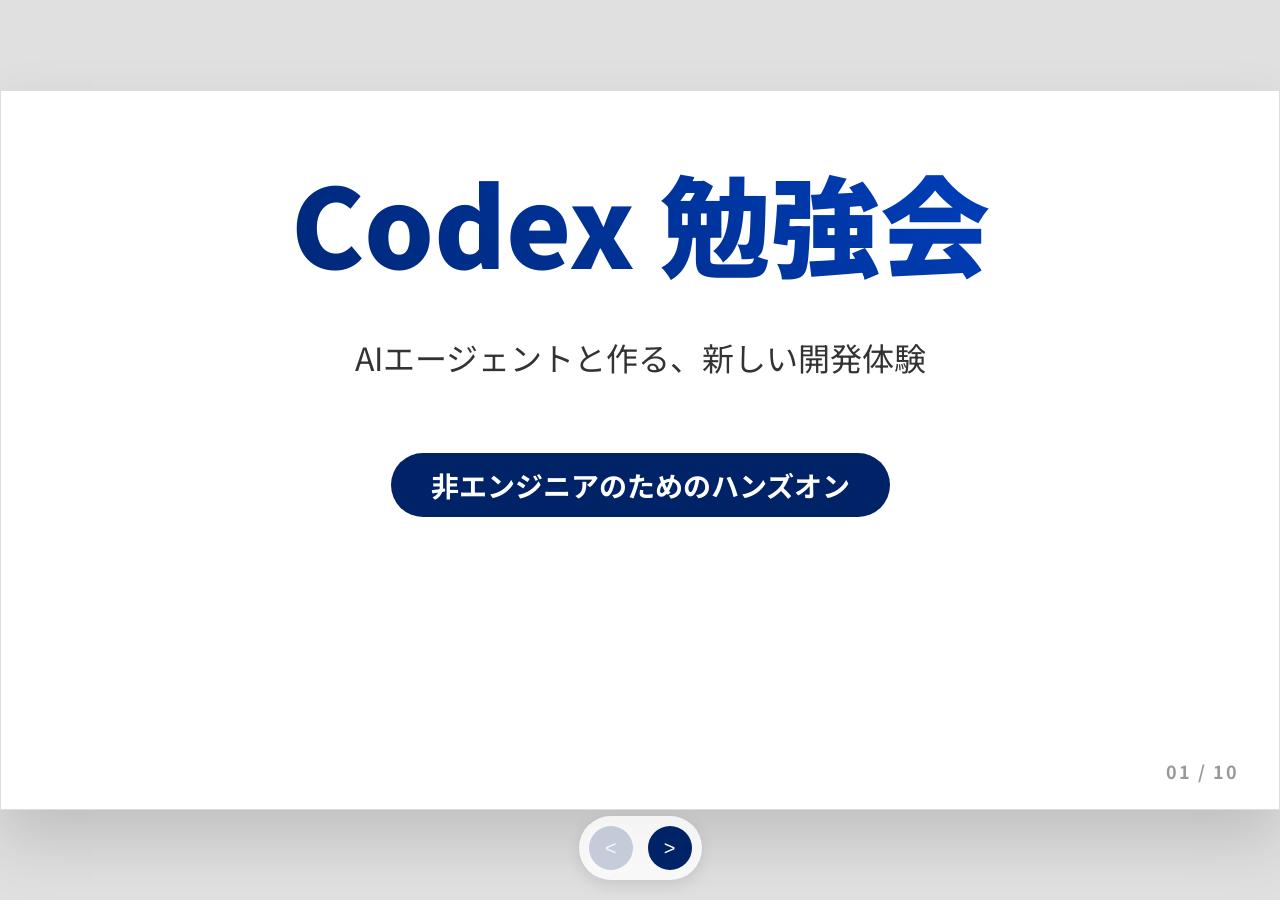
==== commit 2e9a4a52: "refactor(docs): スライド構成をHTML/CSS/JSに分離 - docs/index.html からスタイルとスクリプトを外部ファイル化  - docs/styles.css と do" ====
--- a/docs/index.html
+++ b/docs/index.html
@@ -14,321 +14,7 @@
       rel="stylesheet"
       href="https://cdnjs.cloudflare.com/ajax/libs/font-awesome/6.5.1/css/all.min.css"
     />
-    <style>
-      /* 1. Base Settings */
-      * {
-        box-sizing: border-box;
-      }
-      :root {
-        --primary: #0044cc;
-        --accent: #00d4ff;
-        --bg: #f8f9fa;
-        --text: #1a1a1a;
-        --dark-blue: #002266;
-        --danger: #cc0000;
-        --warning: #f39c12;
-        --success: #27ae60;
-      }
-
-      body {
-        background-color: #e0e0e0;
-        margin: 0;
-        display: flex;
-        flex-direction: column;
-        align-items: center;
-        justify-content: center;
-        min-height: 100vh;
-        font-family: "Noto Sans JP", sans-serif;
-        overflow: hidden;
-      }
-
-      /* 2. Slide Viewport (16:9) */
-      .presentation-viewport {
-        width: 1280px;
-        height: 720px;
-        background-color: #ffffff;
-        border: 1px solid #ddd;
-        position: relative;
-        box-shadow: 0 30px 60px rgba(0, 0, 0, 0.15);
-        display: flex;
-        flex-direction: column;
-        overflow: hidden;
-      }
-
-      .slide {
-        display: none;
-        width: 100%;
-        height: 100%;
-        padding: 50px 80px;
-        flex-direction: column;
-        position: absolute;
-        top: 0;
-        left: 0;
-        transition: opacity 0.3s ease-in-out;
-        background: #fff;
-      }
-
-      .slide.active {
-        display: flex;
-      }
-
-      .content-area {
-        flex-grow: 1;
-        display: flex;
-        flex-direction: column;
-        justify-content: center;
-        width: 100%;
-      }
-
-      /* 3. Typography & Titles */
-      .slide-title {
-        font-size: 56px;
-        font-weight: 900;
-        margin-bottom: 40px;
-        text-align: left;
-        width: 100%;
-        display: flex;
-        align-items: center;
-        color: var(--dark-blue);
-      }
-
-      .slide-title::before {
-        content: "";
-        width: 12px;
-        height: 60px;
-        background: linear-gradient(to bottom, var(--primary), var(--accent));
-        margin-right: 25px;
-        border-radius: 4px;
-      }
-
-      p,
-      li,
-      td,
-      th {
-        font-size: 32px;
-        line-height: 1.5;
-        color: var(--text);
-      }
-
-      /* 4. Layout Components */
-      .title-layout {
-        text-align: center;
-        justify-content: center;
-        height: 100%;
-      }
-      .title-layout h1 {
-        font-size: 110px;
-        font-weight: 900;
-        color: var(--primary);
-        margin: 0;
-        background: linear-gradient(45deg, var(--dark-blue), var(--primary));
-        -webkit-background-clip: text;
-        -webkit-text-fill-color: transparent;
-      }
-
-      .title-badge {
-        margin-top: 40px;
-        font-size: 28px;
-        background: var(--dark-blue);
-        color: white;
-        display: inline-block;
-        padding: 12px 40px;
-        border-radius: 50px;
-        font-weight: bold;
-      }
-
-      .two-column {
-        display: grid;
-        grid-template-columns: 1fr 1fr;
-        gap: 40px;
-        width: 100%;
-        align-items: center;
-      }
-
-      .card {
-        background-color: #fff;
-        border: 2px solid #eee;
-        padding: 35px;
-        border-radius: 20px;
-        text-align: center;
-        box-shadow: 0 10px 20px rgba(0, 0, 0, 0.05);
-        height: 100%;
-      }
-      .card i {
-        font-size: 70px;
-        margin-bottom: 20px;
-        color: var(--primary);
-      }
-      .card h3 {
-        font-size: 40px;
-        margin: 0 0 15px 0;
-        color: var(--dark-blue);
-      }
-
-      /* Comparison Table */
-      .compare-table {
-        width: 100%;
-        border-collapse: separate;
-        border-spacing: 0;
-        border-radius: 15px;
-        overflow: hidden;
-        border: 2px solid #ddd;
-      }
-      .compare-table th,
-      .compare-table td {
-        padding: 20px;
-        text-align: center;
-        border-bottom: 1px solid #ddd;
-      }
-      .compare-table th {
-        background-color: #f4f7ff;
-        color: var(--dark-blue);
-        font-size: 28px;
-      }
-      .compare-table td {
-        font-size: 26px;
-      }
-
-      /* Slide 6 Fixed Layout */
-      .hero-layout {
-        display: flex;
-        align-items: center;
-        justify-content: center;
-        gap: 60px;
-        width: 100%;
-      }
-      .hero-big-text {
-        font-size: 220px;
-        font-weight: 900;
-        color: var(--primary);
-        line-height: 1;
-        flex-shrink: 0;
-      }
-      .hero-description {
-        flex-grow: 1;
-      }
-
-      .bullet-list {
-        list-style: none;
-        padding: 0;
-        width: 100%;
-      }
-      .bullet-list li {
-        position: relative;
-        padding-left: 80px;
-        margin-bottom: 30px;
-      }
-      .bullet-list li i {
-        position: absolute;
-        left: 0;
-        top: 10px;
-        color: var(--primary);
-        font-size: 44px;
-      }
-      .bullet-list li strong {
-        font-size: 38px;
-        color: var(--dark-blue);
-      }
-
-      .highlight-box {
-        background: linear-gradient(135deg, #fff700, #ffea00);
-        padding: 30px;
-        border-radius: 20px;
-        border: 2px solid #000;
-        width: 100%;
-        text-align: center;
-        margin-top: 20px;
-      }
-
-      /* 5. Navigation & Controls */
-      .controls {
-        position: fixed;
-        bottom: 20px;
-        display: flex;
-        gap: 15px;
-        z-index: 100;
-        background: rgba(255, 255, 255, 0.8);
-        padding: 10px;
-        border-radius: 40px;
-        backdrop-filter: blur(10px);
-        box-shadow: 0 5px 15px rgba(0, 0, 0, 0.1);
-      }
-
-      .nav-btn {
-        background-color: var(--dark-blue);
-        color: #ffffff;
-        border: none;
-        width: 44px;
-        height: 44px;
-        font-size: 20px;
-        cursor: pointer;
-        border-radius: 50%;
-        display: flex;
-        align-items: center;
-        justify-content: center;
-        transition: all 0.2s;
-      }
-
-      .nav-btn:hover:not(:disabled) {
-        transform: translateY(-2px);
-        background-color: var(--primary);
-      }
-      .nav-btn:disabled {
-        opacity: 0.2;
-        cursor: not-allowed;
-      }
-
-      .slide-number {
-        position: absolute;
-        bottom: 25px;
-        right: 40px;
-        font-size: 18px;
-        font-weight: bold;
-        color: #999;
-        letter-spacing: 2px;
-      }
-
-      .timeline {
-        display: flex;
-        justify-content: space-between;
-        width: 100%;
-        margin-top: 30px;
-        padding-top: 30px;
-        position: relative;
-      }
-      .timeline::before {
-        content: "";
-        position: absolute;
-        top: 0;
-        left: 5%;
-        width: 90%;
-        height: 4px;
-        background: #ddd;
-      }
-      .step {
-        text-align: center;
-        width: 24%;
-        position: relative;
-      }
-      .step::after {
-        content: "";
-        position: absolute;
-        top: -10px;
-        left: 50%;
-        transform: translateX(-50%);
-        width: 16px;
-        height: 16px;
-        background: var(--primary);
-        border-radius: 50%;
-      }
-
-      .danger-list li i {
-        color: var(--danger) !important;
-      }
-      .warning-list li i {
-        color: var(--warning) !important;
-      }
-    </style>
+    <link rel="stylesheet" href="./styles.css" />
   </head>
   <body>
     <div class="presentation-viewport">
@@ -351,20 +37,17 @@
               <h3>従来のAI</h3>
               <p>
                 <strong>「答える」</strong>のが仕事<br /><span
-                  style="font-size: 0.8em; color: #666"
+                  class="note-small-muted"
                   >（アドバイスまで）</span
                 >
               </p>
             </div>
-            <div
-              class="card"
-              style="border-color: var(--primary); background: #f0f7ff"
-            >
+            <div class="card card-emphasis">
               <i class="fa-solid fa-robot"></i>
               <h3>エージェント</h3>
               <p>
                 <strong>「動く」</strong>のが仕事<br /><span
-                  style="font-size: 0.8em; color: #666"
+                  class="note-small-muted"
                   >（作業の完遂まで）</span
                 >
               </p>
@@ -404,11 +87,7 @@
             <thead>
               <tr>
                 <th>比較項目</th>
-                <th
-                  style="background: #f0f4ff; border: 2px solid var(--primary)"
-                >
-                  Codex
-                </th>
+                <th class="compare-table__codex">Codex</th>
                 <th>Claude Code</th>
               </tr>
             </thead>
@@ -462,27 +141,13 @@
           <div class="hero-layout">
             <div class="hero-big-text">2x</div>
             <div class="hero-description">
-              <p
-                style="
-                  font-size: 48px;
-                  font-weight: 900;
-                  color: var(--dark-blue);
-                  margin-bottom: 10px;
-                "
-              >
+              <p class="hero-title">
                 利用上限が「2倍」！
               </p>
-              <p style="font-size: 28px; color: #666; margin-bottom: 30px">
+              <p class="hero-note">
                 （ChatGPT Plusユーザー限定特典）
               </p>
-              <p
-                style="
-                  font-size: 34px;
-                  color: var(--success);
-                  font-weight: bold;
-                  line-height: 1.2;
-                "
-              >
+              <p class="hero-message">
                 <i class="fa-solid fa-rocket"></i>
                 失敗を恐れず、何度でも<br />試行錯誤できる環境
               </p>
@@ -521,16 +186,10 @@
         <div class="content-area">
           <div class="two-column">
             <div class="card">
-              <p
-                style="
-                  font-weight: bold;
-                  font-size: 38px;
-                  color: var(--primary);
-                "
-              >
+              <p class="agent-heading">
                 プロジェクトの「法典」
               </p>
-              <p style="font-size: 28px; text-align: left; margin-top: 20px">
+              <p class="agent-text">
                 AIが最初に読み込み、基本ルールを自動で理解します。
               </p>
             </div>
@@ -549,22 +208,20 @@
         <div class="content-area">
           <div class="timeline">
             <div class="step">
-              <p style="font-weight: bold; font-size: 24px">慣れる</p>
-            </div>
-            <div class="step">
-              <p style="font-weight: bold; font-size: 24px">書く</p>
-            </div>
-            <div class="step">
-              <p style="font-weight: bold; font-size: 24px">作る</p>
-            </div>
-            <div class="step">
-              <p style="font-weight: bold; font-size: 24px">動く！</p>
+              <p class="step-label">慣れる</p>
+            </div>
+            <div class="step">
+              <p class="step-label">書く</p>
+            </div>
+            <div class="step">
+              <p class="step-label">作る</p>
+            </div>
+            <div class="step">
+              <p class="step-label">動く！</p>
             </div>
           </div>
           <div class="highlight-box">
-            <p
-              style="font-size: 42px; font-weight: 900; margin: 0; color: #000"
-            >
+            <p class="highlight-message">
               「説明する力」が「開発力」になる
             </p>
           </div>
@@ -574,16 +231,9 @@
       <!-- Slide 10 -->
       <div class="slide">
         <div class="title-layout">
-          <h1 style="font-size: 150px">Q & A</h1>
+          <h1 class="qa-title">Q & A</h1>
           <p class="subtitle">ご質問はありますか？</p>
-          <div
-            style="
-              margin-top: 60px;
-              font-size: 36px;
-              color: var(--primary);
-              font-weight: bold;
-            "
-          >
+          <div class="qa-start">
             準備ができたらハンズオン開始！
           </div>
         </div>
@@ -601,54 +251,6 @@
       </button>
     </div>
 
-    <script>
-      let activeIndex = 0;
-
-      function updateSlide(step) {
-        const slides = document.querySelectorAll(".slide");
-        const prevBtn = document.getElementById("prevBtn");
-        const nextBtn = document.getElementById("nextBtn");
-        const pageNum = document.getElementById("pageNumDisplay");
-
-        // Hide current
-        slides[activeIndex].classList.remove("active");
-
-        // Update index
-        activeIndex += step;
-
-        // Clamp
-        if (activeIndex < 0) activeIndex = 0;
-        if (activeIndex >= slides.length) activeIndex = slides.length - 1;
-
-        // Show new
-        slides[activeIndex].classList.add("active");
-
-        // Update buttons
-        prevBtn.disabled = activeIndex === 0;
-        nextBtn.disabled = activeIndex === slides.length - 1;
-
-        // Update page number
-        const current = String(activeIndex + 1).padStart(2, "0");
-        const total = String(slides.length).padStart(2, "0");
-        pageNum.textContent = `${current} / ${total}`;
-      }
-
-      // Keyboard controls
-      document.addEventListener("keydown", (e) => {
-        if (e.key === "ArrowRight" || e.key === " " || e.key === "Enter") {
-          e.preventDefault();
-          updateSlide(1);
-        }
-        if (e.key === "ArrowLeft") {
-          e.preventDefault();
-          updateSlide(-1);
-        }
-      });
-
-      // Initialize display on load
-      window.onload = () => {
-        updateSlide(0);
-      };
-    </script>
+    <script src="./slides.js" defer></script>
   </body>
 </html>
--- a/docs/styles.css
+++ b/docs/styles.css
@@ -0,0 +1,404 @@
+/* 1. Base Settings */
+* {
+  box-sizing: border-box;
+}
+
+:root {
+  --primary: #0044cc;
+  --accent: #00d4ff;
+  --bg: #f8f9fa;
+  --text: #1a1a1a;
+  --dark-blue: #002266;
+  --danger: #cc0000;
+  --warning: #f39c12;
+  --success: #27ae60;
+}
+
+body {
+  background-color: #e0e0e0;
+  margin: 0;
+  display: flex;
+  flex-direction: column;
+  align-items: center;
+  justify-content: center;
+  min-height: 100vh;
+  font-family: "Noto Sans JP", sans-serif;
+  overflow: hidden;
+}
+
+/* 2. Slide Viewport (16:9) */
+.presentation-viewport {
+  width: 1280px;
+  height: 720px;
+  background-color: #ffffff;
+  border: 1px solid #ddd;
+  position: relative;
+  box-shadow: 0 30px 60px rgba(0, 0, 0, 0.15);
+  display: flex;
+  flex-direction: column;
+  overflow: hidden;
+}
+
+.slide {
+  display: none;
+  width: 100%;
+  height: 100%;
+  padding: 50px 80px;
+  flex-direction: column;
+  position: absolute;
+  top: 0;
+  left: 0;
+  transition: opacity 0.3s ease-in-out;
+  background: #fff;
+}
+
+.slide.active {
+  display: flex;
+}
+
+.content-area {
+  flex-grow: 1;
+  display: flex;
+  flex-direction: column;
+  justify-content: center;
+  width: 100%;
+}
+
+/* 3. Typography & Titles */
+.slide-title {
+  font-size: 56px;
+  font-weight: 900;
+  margin-bottom: 40px;
+  text-align: left;
+  width: 100%;
+  display: flex;
+  align-items: center;
+  color: var(--dark-blue);
+}
+
+.slide-title::before {
+  content: "";
+  width: 12px;
+  height: 60px;
+  background: linear-gradient(to bottom, var(--primary), var(--accent));
+  margin-right: 25px;
+  border-radius: 4px;
+}
+
+p,
+li,
+td,
+th {
+  font-size: 32px;
+  line-height: 1.5;
+  color: var(--text);
+}
+
+/* 4. Layout Components */
+.title-layout {
+  text-align: center;
+  justify-content: center;
+  height: 100%;
+}
+
+.title-layout h1 {
+  font-size: 110px;
+  font-weight: 900;
+  color: var(--primary);
+  margin: 0;
+  background: linear-gradient(45deg, var(--dark-blue), var(--primary));
+  -webkit-background-clip: text;
+  -webkit-text-fill-color: transparent;
+}
+
+.subtitle {
+  color: #333;
+}
+
+.title-badge {
+  margin-top: 40px;
+  font-size: 28px;
+  background: var(--dark-blue);
+  color: white;
+  display: inline-block;
+  padding: 12px 40px;
+  border-radius: 50px;
+  font-weight: bold;
+}
+
+.two-column {
+  display: grid;
+  grid-template-columns: 1fr 1fr;
+  gap: 40px;
+  width: 100%;
+  align-items: center;
+}
+
+.card {
+  background-color: #fff;
+  border: 2px solid #eee;
+  padding: 35px;
+  border-radius: 20px;
+  text-align: center;
+  box-shadow: 0 10px 20px rgba(0, 0, 0, 0.05);
+  height: 100%;
+}
+
+.card i {
+  font-size: 70px;
+  margin-bottom: 20px;
+  color: var(--primary);
+}
+
+.card h3 {
+  font-size: 40px;
+  margin: 0 0 15px 0;
+  color: var(--dark-blue);
+}
+
+.card-emphasis {
+  border-color: var(--primary);
+  background: #f0f7ff;
+}
+
+.note-small-muted {
+  font-size: 0.8em;
+  color: #666;
+}
+
+/* Comparison Table */
+.compare-table {
+  width: 100%;
+  border-collapse: separate;
+  border-spacing: 0;
+  border-radius: 15px;
+  overflow: hidden;
+  border: 2px solid #ddd;
+}
+
+.compare-table th,
+.compare-table td {
+  padding: 20px;
+  text-align: center;
+  border-bottom: 1px solid #ddd;
+}
+
+.compare-table th {
+  background-color: #f4f7ff;
+  color: var(--dark-blue);
+  font-size: 28px;
+}
+
+.compare-table td {
+  font-size: 26px;
+}
+
+.compare-table__codex {
+  background: #f0f4ff;
+  border: 2px solid var(--primary);
+}
+
+/* Slide 6 Fixed Layout */
+.hero-layout {
+  display: flex;
+  align-items: center;
+  justify-content: center;
+  gap: 60px;
+  width: 100%;
+}
+
+.hero-big-text {
+  font-size: 220px;
+  font-weight: 900;
+  color: var(--primary);
+  line-height: 1;
+  flex-shrink: 0;
+}
+
+.hero-description {
+  flex-grow: 1;
+}
+
+.hero-title {
+  font-size: 48px;
+  font-weight: 900;
+  color: var(--dark-blue);
+  margin-bottom: 10px;
+}
+
+.hero-note {
+  font-size: 28px;
+  color: #666;
+  margin-bottom: 30px;
+}
+
+.hero-message {
+  font-size: 34px;
+  color: var(--success);
+  font-weight: bold;
+  line-height: 1.2;
+}
+
+.bullet-list {
+  list-style: none;
+  padding: 0;
+  width: 100%;
+}
+
+.bullet-list li {
+  position: relative;
+  padding-left: 80px;
+  margin-bottom: 30px;
+}
+
+.bullet-list li i {
+  position: absolute;
+  left: 0;
+  top: 10px;
+  color: var(--primary);
+  font-size: 44px;
+}
+
+.bullet-list li strong {
+  font-size: 38px;
+  color: var(--dark-blue);
+}
+
+.agent-heading {
+  font-weight: bold;
+  font-size: 38px;
+  color: var(--primary);
+}
+
+.agent-text {
+  font-size: 28px;
+  text-align: left;
+  margin-top: 20px;
+}
+
+.highlight-box {
+  background: linear-gradient(135deg, #fff700, #ffea00);
+  padding: 30px;
+  border-radius: 20px;
+  border: 2px solid #000;
+  width: 100%;
+  text-align: center;
+  margin-top: 20px;
+}
+
+.highlight-message {
+  font-size: 42px;
+  font-weight: 900;
+  margin: 0;
+  color: #000;
+}
+
+.step-label {
+  font-weight: bold;
+  font-size: 24px;
+}
+
+.qa-title {
+  font-size: 150px;
+}
+
+.qa-start {
+  margin-top: 60px;
+  font-size: 36px;
+  color: var(--primary);
+  font-weight: bold;
+}
+
+/* 5. Navigation & Controls */
+.controls {
+  position: fixed;
+  bottom: 20px;
+  display: flex;
+  gap: 15px;
+  z-index: 100;
+  background: rgba(255, 255, 255, 0.8);
+  padding: 10px;
+  border-radius: 40px;
+  backdrop-filter: blur(10px);
+  box-shadow: 0 5px 15px rgba(0, 0, 0, 0.1);
+}
+
+.nav-btn {
+  background-color: var(--dark-blue);
+  color: #ffffff;
+  border: none;
+  width: 44px;
+  height: 44px;
+  font-size: 20px;
+  cursor: pointer;
+  border-radius: 50%;
+  display: flex;
+  align-items: center;
+  justify-content: center;
+  transition: all 0.2s;
+}
+
+.nav-btn:hover:not(:disabled) {
+  transform: translateY(-2px);
+  background-color: var(--primary);
+}
+
+.nav-btn:disabled {
+  opacity: 0.2;
+  cursor: not-allowed;
+}
+
+.slide-number {
+  position: absolute;
+  bottom: 25px;
+  right: 40px;
+  font-size: 18px;
+  font-weight: bold;
+  color: #999;
+  letter-spacing: 2px;
+}
+
+.timeline {
+  display: flex;
+  justify-content: space-between;
+  width: 100%;
+  margin-top: 30px;
+  padding-top: 30px;
+  position: relative;
+}
+
+.timeline::before {
+  content: "";
+  position: absolute;
+  top: 0;
+  left: 5%;
+  width: 90%;
+  height: 4px;
+  background: #ddd;
+}
+
+.step {
+  text-align: center;
+  width: 24%;
+  position: relative;
+}
+
+.step::after {
+  content: "";
+  position: absolute;
+  top: -10px;
+  left: 50%;
+  transform: translateX(-50%);
+  width: 16px;
+  height: 16px;
+  background: var(--primary);
+  border-radius: 50%;
+}
+
+.danger-list li i {
+  color: var(--danger) !important;
+}
+
+.warning-list li i {
+  color: var(--warning) !important;
+}
